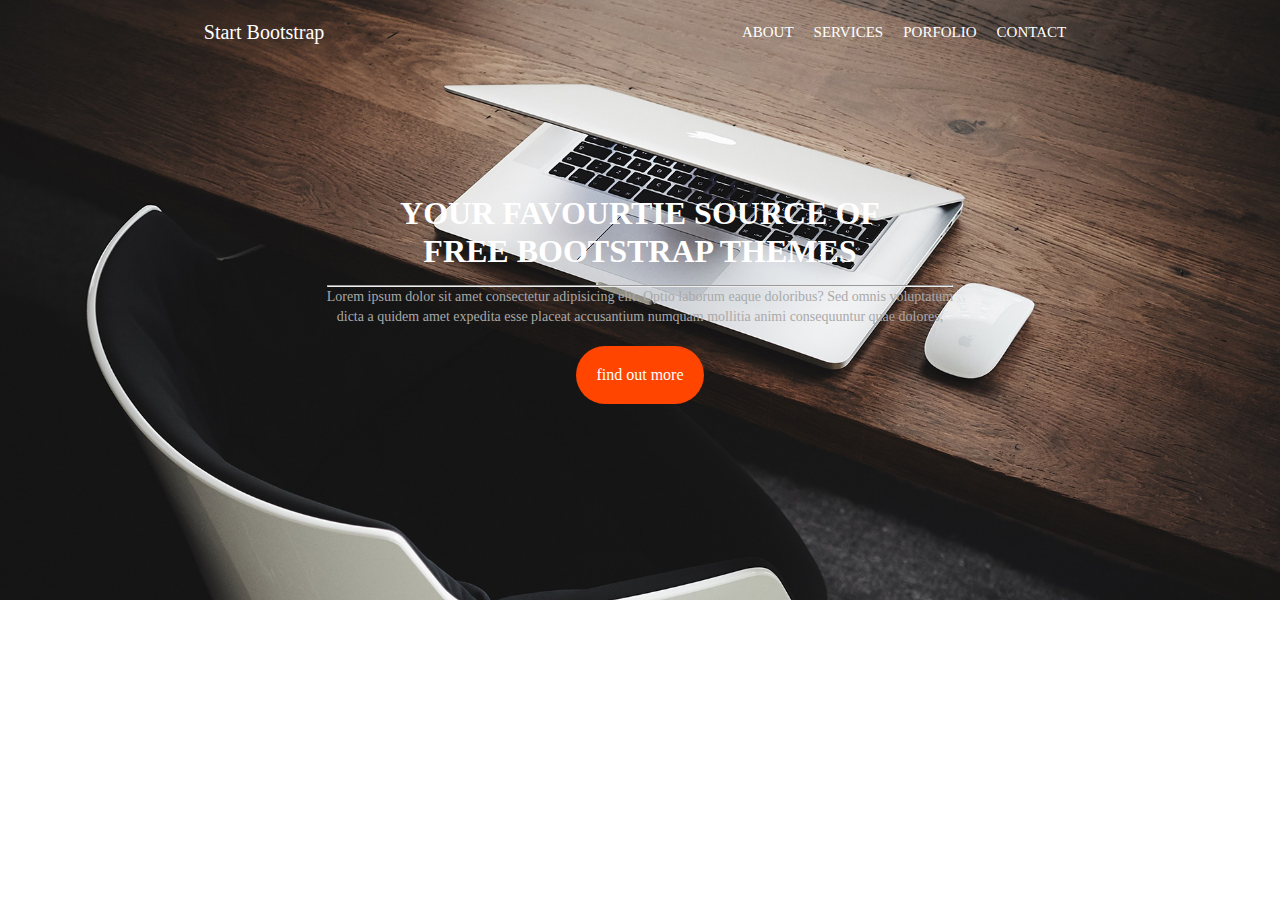
==== Task4/Index.html @ 8841c79b "Task4" ====
<!DOCTYPE html>
<html lang="en">
<head>
    <meta charset="UTF-8">
    <meta name="viewport" content="width=device-width, initial-scale=1.0">
    <title>Bootstrap portfolio</title>
    <link rel="stylesheet" href="Styles.css">
</head>
<body>
    
    <div class="main_container" id="home">
      <div class="navbar">
          <div class="logo">
              <a href="#" class="href">Start Bootstrap</a>
          </div>
          <div class="navbar_items">
              <ul>
                  <li><a href="#"></a>About</li>
                  <li><a href="#"></a>Services</li>
                  <li><a href="#"></a>Porfolio</li>
                  <li><a href="#"></a>Contact</li>
              </ul>
          </div>
      </div>
      <div class="banner_image">
          <div class="banner_content">
              <h1>YOUR FAVOURTIE SOURCE OF<br/>
                 <span>FREE BOOTSTRAP THEMES</span>
            </h1>
            <hr>
            <p>Lorem ipsum dolor sit amet consectetur adipisicing elit. Optio laborum eaque doloribus? Sed omnis voluptatum</br> 
                dicta a quidem amet expedita esse placeat accusantium numquam mollitia animi consequuntur quae dolores,</p>
                <div class="btn"><a href="#">find out more</a></div>          
            </div>
       

       </div>
      </div>
    </div>
</body>
</html>
---- Task4/Styles.css ----
*{
  margin: 0;
  padding: 0;
  box-sizing: border-box;
  outline: none;  
  list-style: none;
  text-decoration: none;
}

p{
    margin-bottom: 15px;
    font-size: 14px;
    line-height: 20px;
    color: #a9a9a9;
}

h1.title{
    margin-bottom: 20px;
    color: #444444;
    text-transform: uppercase;
    font-size: 38px;
    word-spacing: 25px;
    letter-spacing: 5px;
}

.btn a{
    background-color: orangered;
    border: none;
    color: white;
    padding: 20px;
    text-align: center;
    text-decoration: none;
    display: inline-block;
    font-size: 16px;
    margin: 4px auto 2px;
}
.hr{
    border-top: 1px solid red;
    padding: 20px;
    border: 10px;
    
}
.main-container{
    position: relative;
}

/* navaigation bar styles */
.navbar{
    width: 100%;
    height: 65px;
    display: flex;
    justify-content: space-around;
    align-items: center;
    position: absolute;
}
.logo a{
font-size: 20px;
color: #ffffff;
}
.navbar .navbar_items ul{
    display: flex;
}
.navbar .navbar_items ul li{
    text-transform: uppercase;
    margin: 0 10px;
    font-size: 15px;
}
.navbar .navbar_items ul li{
    color: #ffffff;
}
/* banner image*/
.banner_image{
    background: url("portfolio/bg-masthead.jpg") no-repeat top center;
    background-size: cover;
    width: 100%;
    height: 600px;
    display: flex;
    justify-content: center;
    align-items: center;
}
.banner_content{
    text-align: center;
    color: #ffffff;
}
.banner_content h1{
    text-transform: uppercase;
    line-height: 38px;
    margin-bottom: 15px;
}
.banner_content h1 span{
    color: #ffffff;
}
/* botton find out more*/
.banner_content .btn a{
    border-radius: 32px;
}
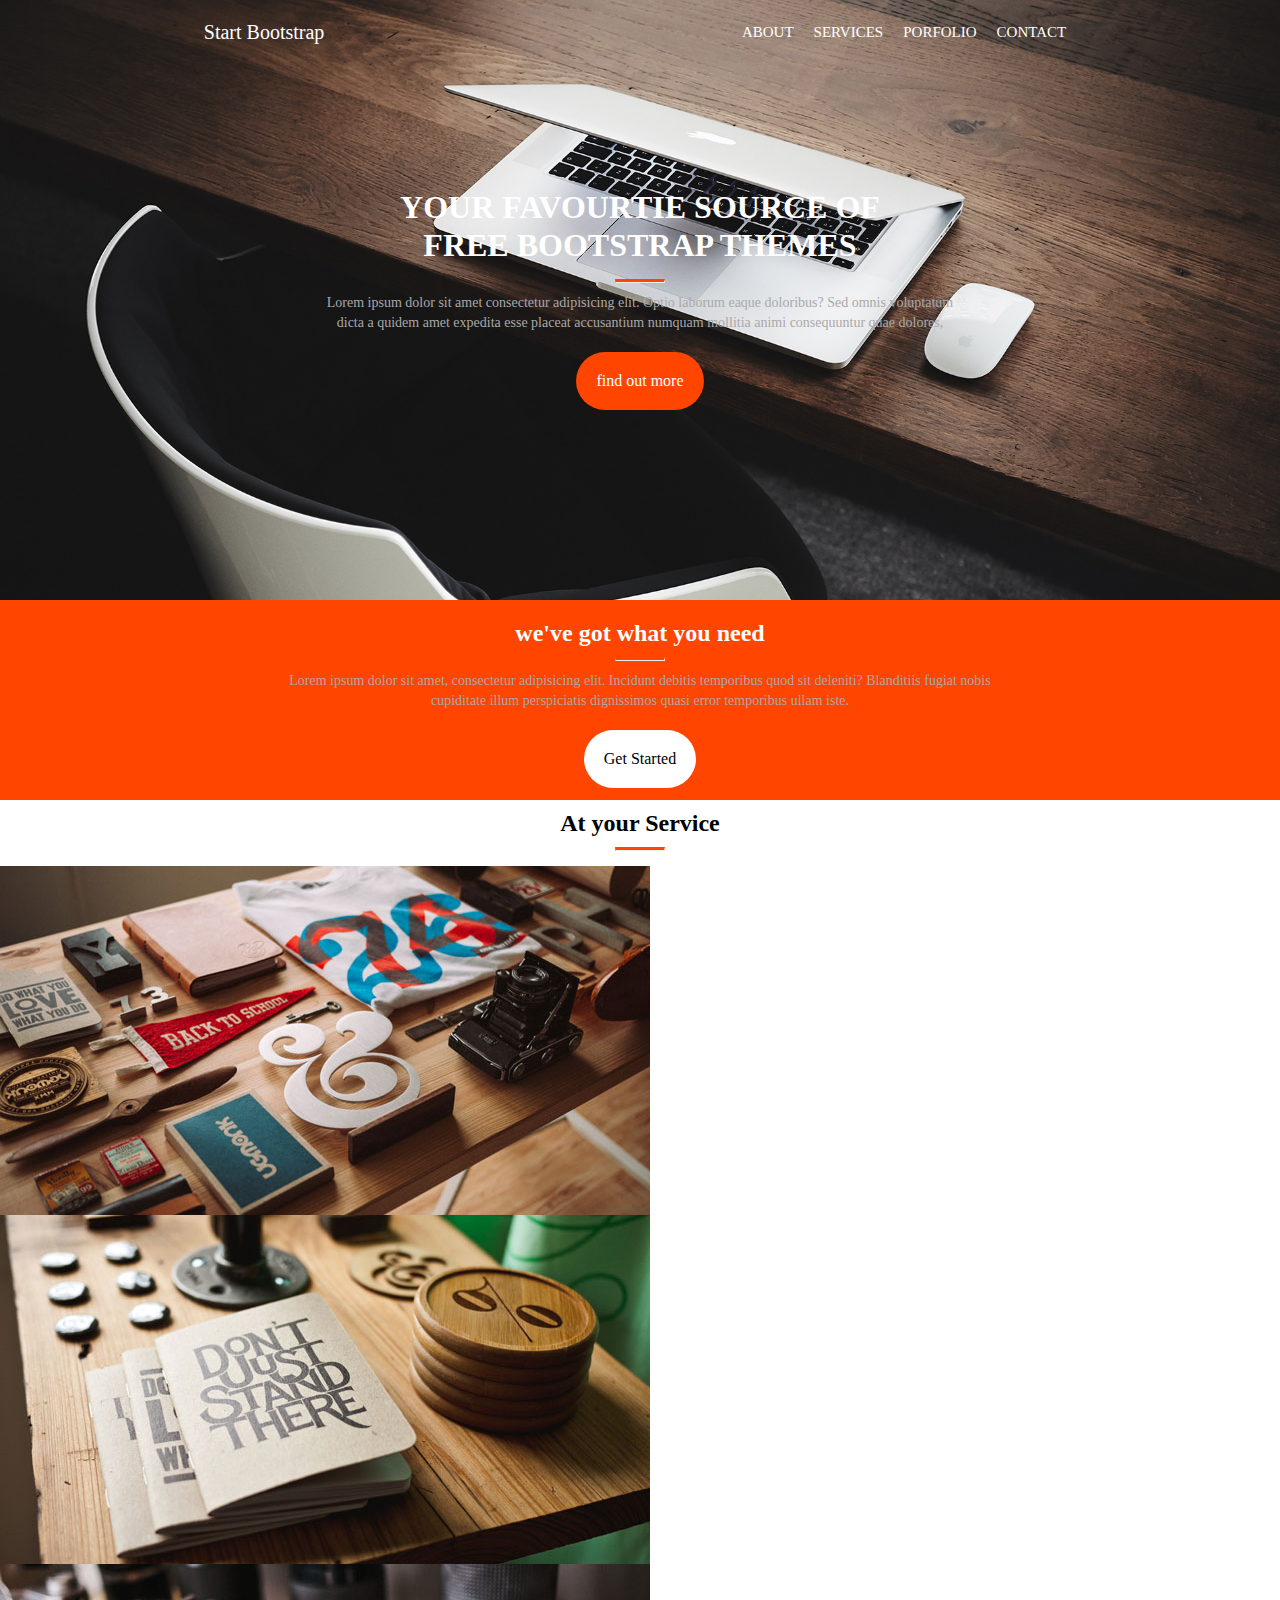
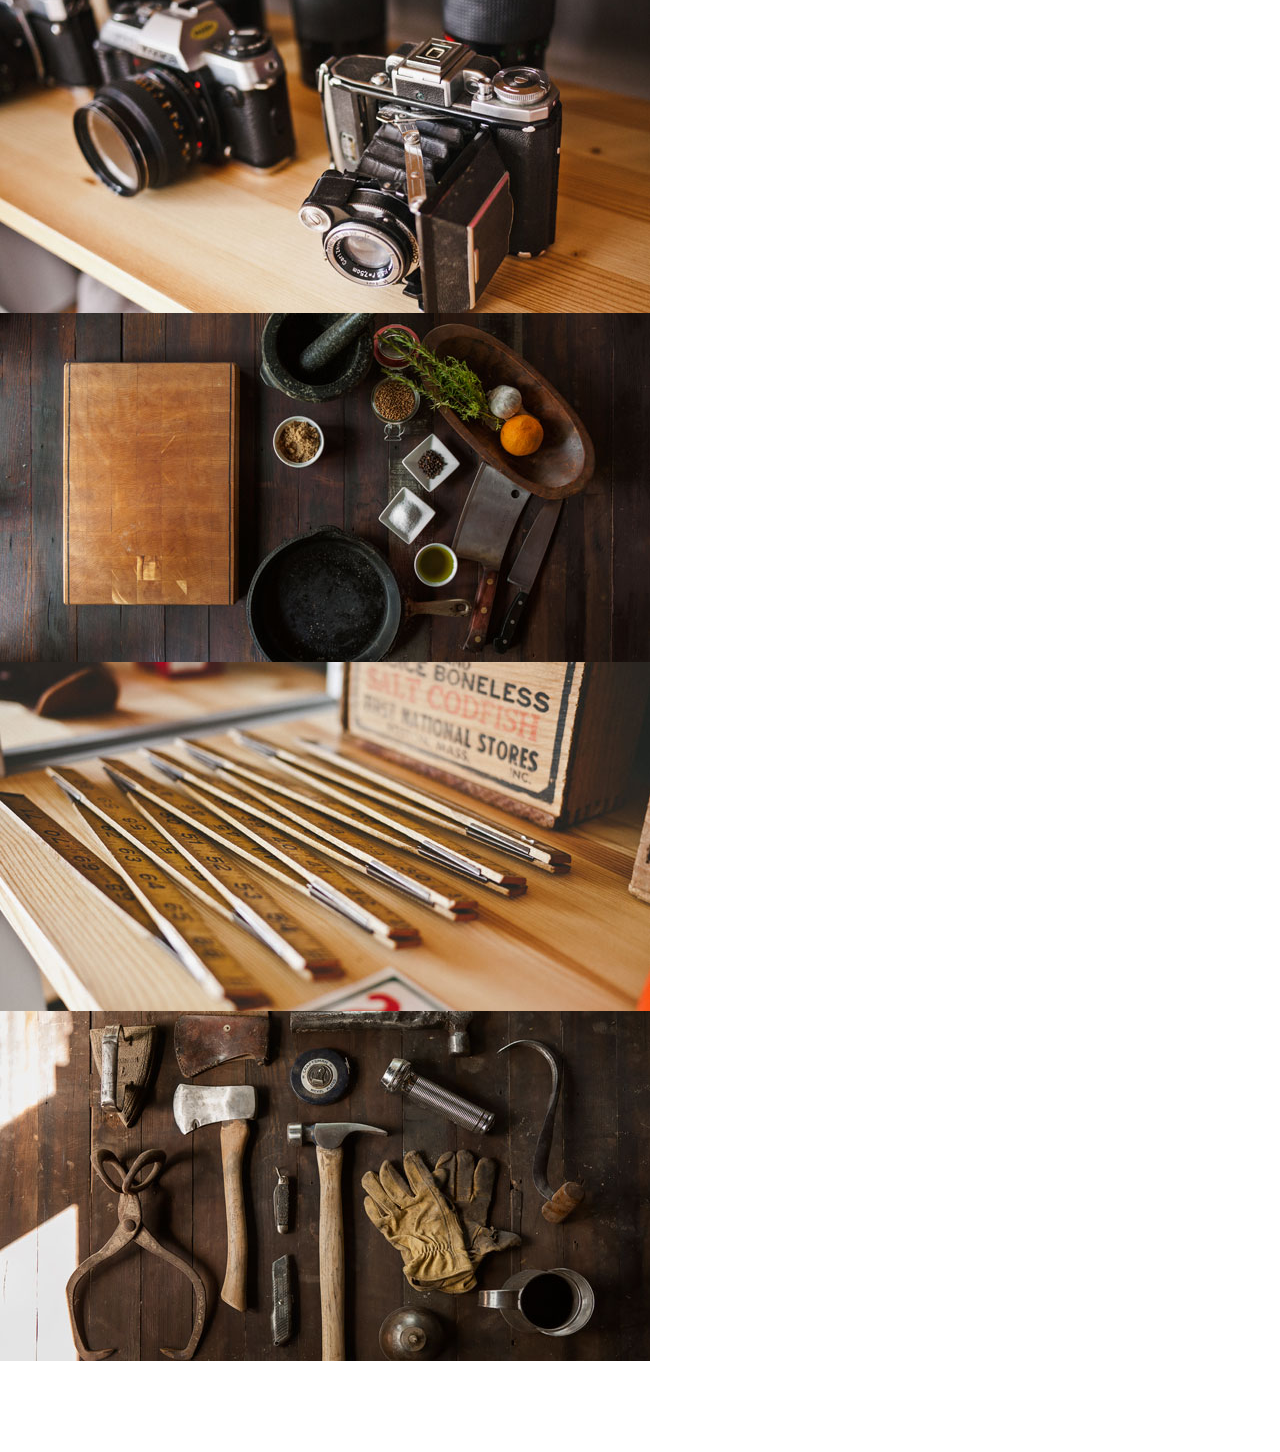
==== commit 6bc1bef8: "task4" ====
--- a/Task4/Index.html
+++ b/Task4/Index.html
@@ -1,41 +1,82 @@
 <!DOCTYPE html>
 <html lang="en">
+
 <head>
     <meta charset="UTF-8">
     <meta name="viewport" content="width=device-width, initial-scale=1.0">
     <title>Bootstrap portfolio</title>
     <link rel="stylesheet" href="Styles.css">
 </head>
+
 <body>
-    
+
     <div class="main_container" id="home">
-      <div class="navbar">
-          <div class="logo">
-              <a href="#" class="href">Start Bootstrap</a>
-          </div>
-          <div class="navbar_items">
-              <ul>
-                  <li><a href="#"></a>About</li>
-                  <li><a href="#"></a>Services</li>
-                  <li><a href="#"></a>Porfolio</li>
-                  <li><a href="#"></a>Contact</li>
-              </ul>
-          </div>
-      </div>
-      <div class="banner_image">
-          <div class="banner_content">
-              <h1>YOUR FAVOURTIE SOURCE OF<br/>
-                 <span>FREE BOOTSTRAP THEMES</span>
-            </h1>
-            <hr>
-            <p>Lorem ipsum dolor sit amet consectetur adipisicing elit. Optio laborum eaque doloribus? Sed omnis voluptatum</br> 
-                dicta a quidem amet expedita esse placeat accusantium numquam mollitia animi consequuntur quae dolores,</p>
-                <div class="btn"><a href="#">find out more</a></div>          
+        <div class="navbar">
+            <div class="logo">
+                <a href="#" class="href">Start Bootstrap</a>
             </div>
-       
+            <div class="navbar_items">
+                <ul>
+                    <li><a href="#"></a>About</li>
+                    <li><a href="#"></a>Services</li>
+                    <li><a href="#"></a>Porfolio</li>
+                    <li><a href="#"></a>Contact</li>
+                </ul>
+            </div>
+        </div>
+        <div class="banner_image">
+            <div class="banner_content">
+                <h1>YOUR FAVOURTIE SOURCE OF<br />
+                    <span>FREE BOOTSTRAP THEMES</span>
+                </h1>
+                <hr>
+                <p>Lorem ipsum dolor sit amet consectetur adipisicing elit. Optio laborum eaque doloribus? Sed omnis
+                    voluptatum</br>
+                    dicta a quidem amet expedita esse placeat accusantium numquam mollitia animi consequuntur quae
+                    dolores,</p>
+                <div class="btn"><a href="#">find out more</a></div>
+            </div>
+        </div>
+    </div>
+    <div class="started" id="started">
+        <h2 class="title">we've got what you need</h2>
+        <hr>
+        <p>Lorem ipsum dolor sit amet, consectetur adipisicing elit. Incidunt debitis temporibus quod sit deleniti?
+            Blanditiis fugiat nobis
+        </br> cupiditate illum perspiciatis dignissimos quasi error temporibus ullam iste.</p>
+        
+        <div class="btn"><a href="#">Get Started</a></div>
+    </div>
+    <div class="service" id="service">
+        <h2 class="title">At your Service</h2>
+        <hr>
+        <div class="diff_services">
+            <div class="diff_services_items">
+                <img src="portfolio/fullsize/1.jpg" alt="imageco">
+            </div>
+            <div class="diff_services_items">
+                <img src="portfolio/fullsize/2.jpg" alt="services_image">
+            </div>
+            <div class="diff_services_items">
+                <img src="portfolio/fullsize/3.jpg" alt="services_image">
+            </div>
+            <div class="diff_services_items">
+                <img src="portfolio/fullsize/4.jpg" alt="services_image">
+            </div>
+            <div class="diff_services_items">
+                <img src="portfolio/fullsize/5.jpg" alt="services_image">
+            </div>
+            <div class="diff_services_items">
+                <img src="portfolio/fullsize/6.jpg" alt="services_image">
+            </div>
+        </div>
+    </div>
+    <div class="download" id="download">
+        <h2 class="title">Free Download At Bootstrap!</h2>
+        <div class="btn"><a href="#"></a></div>
 
-       </div>
-      </div>
+    </div>
     </div>
 </body>
+
 </html>--- a/Task4/Styles.css
+++ b/Task4/Styles.css
@@ -24,20 +24,20 @@
 }
 
 .btn a{
-    background-color: orangered;
     border: none;
-    color: white;
     padding: 20px;
     text-align: center;
     text-decoration: none;
     display: inline-block;
     font-size: 16px;
-    margin: 4px auto 2px;
+    margin: 4px auto 2px;   
 }
-.hr{
-    border-top: 1px solid red;
-    padding: 20px;
-    border: 10px;
+hr{
+    border-top: 3px solid orangered;
+    width: 50px;
+    margin: auto;
+    align-items: center;
+    margin-bottom: 10px;
     
 }
 .main-container{
@@ -93,4 +93,44 @@
 /* botton find out more*/
 .banner_content .btn a{
     border-radius: 32px;
+    background-color: orangered;
+    color: #ffffff;
+}
+.started{
+    text-align: center;
+    padding: 10px;
+    text-decoration: none;
+    background-color: orangered;
+}
+.title{
+    padding: 10px;
+    color: #ffffff;
+}
+.title hr{
+    color: #ffffff;
+    padding: 5px;
+    width: 50px;
+    margin: auto;
+}
+.started .btn a{
+    background-color: #ffffff;
+    color: black;
+    border-radius: 30px;
+    
+}
+.service .title{
+    text-align: center;
+    text-decoration: none;
+    color: black;
+
+}
+.diff_services{
+    display: flex;
+    flex-wrap: wrap;
+    align-items: center;
+    text-align: center;
+}
+.diff_services .diff_services_items img{
+    margin: -10px 0px;
+    padding-top: 15px;
 }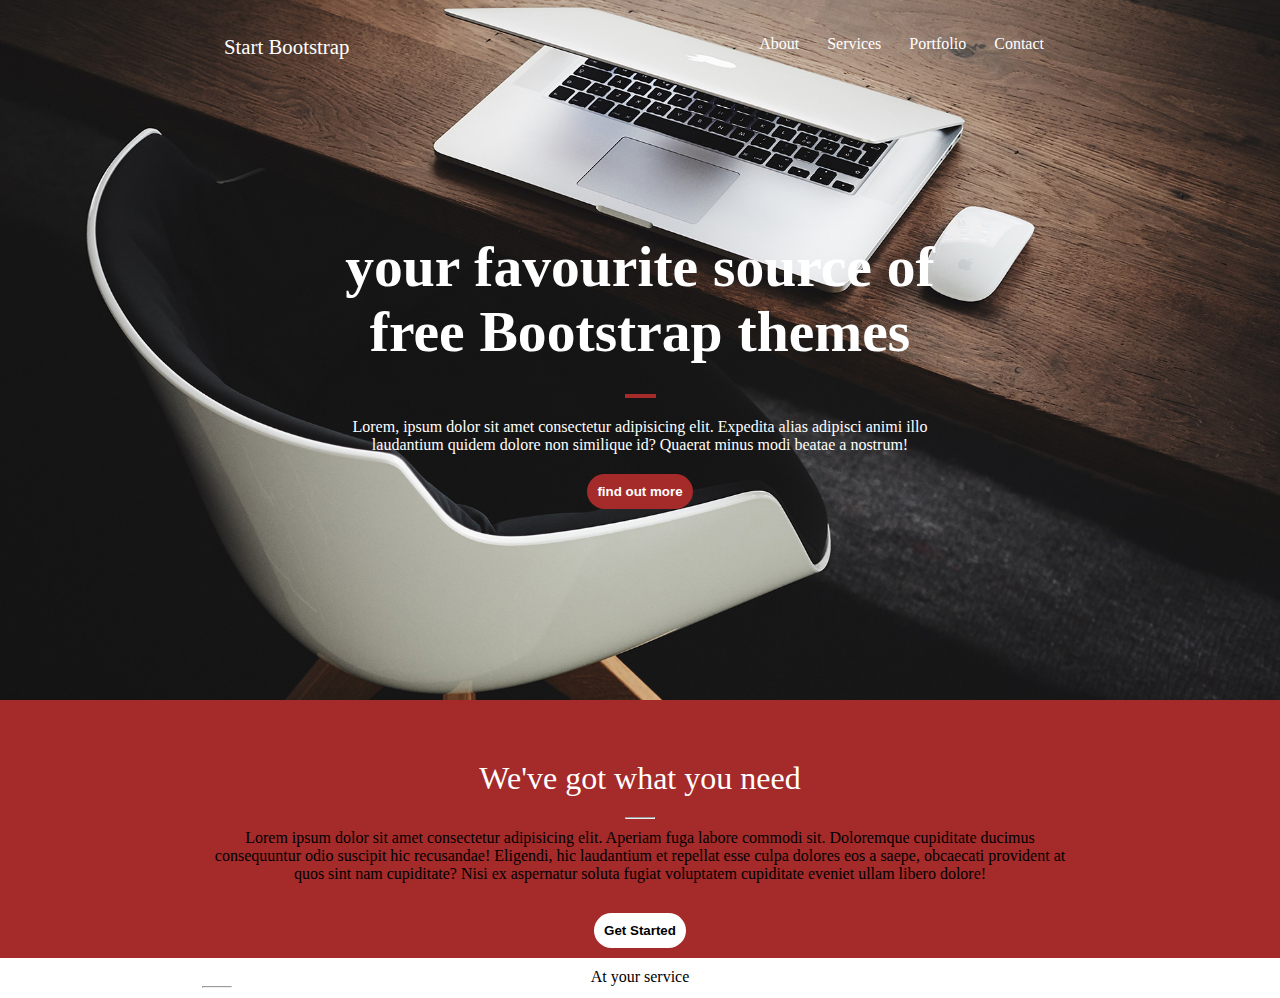
==== commit a4ade0d3: "Task4" ====
--- a/Task4/Index.html
+++ b/Task4/Index.html
@@ -3,80 +3,89 @@
 
 <head>
     <meta charset="UTF-8">
+    <meta name="description" content="Bootstrap page">
+    <meta name="author" content="Hassan">
+    <meta name="keywords" content="Bootstrap">
+    <title>Bootstrap Page</title>
     <meta name="viewport" content="width=device-width, initial-scale=1.0">
-    <title>Bootstrap portfolio</title>
     <link rel="stylesheet" href="Styles.css">
 </head>
 
 <body>
 
-    <div class="main_container" id="home">
-        <div class="navbar">
-            <div class="logo">
-                <a href="#" class="href">Start Bootstrap</a>
-            </div>
-            <div class="navbar_items">
-                <ul>
-                    <li><a href="#"></a>About</li>
-                    <li><a href="#"></a>Services</li>
-                    <li><a href="#"></a>Porfolio</li>
-                    <li><a href="#"></a>Contact</li>
-                </ul>
+    <div class="bg">
+    <!-- navbar area    -->
+
+    <nav class="navbar">
+        <div class="container">
+
+            <div class="nav-items">
+
+                <div class="logo">
+                    <a href="#">Start Bootstrap</a>
+                </div>
+                <div class="links">
+                    <ul>
+                        <li><a href="#">About</a></li>
+                        <li><a href="#">Services</a></li>
+                        <li><a href="#">Portfolio</a></li>
+                        <li><a href="#">Contact</a></li>
+                    </ul>
+                </div>
+
             </div>
         </div>
-        <div class="banner_image">
-            <div class="banner_content">
-                <h1>YOUR FAVOURTIE SOURCE OF<br />
-                    <span>FREE BOOTSTRAP THEMES</span>
-                </h1>
+    </nav>
+    <!-- section1 themes area -->
+
+    <section class="themes">
+        <div class="container">
+            <div class="themes-text">
+                <div class="subhead">
+                    your favourite source of free Bootstrap themes
+                </div>
                 <hr>
-                <p>Lorem ipsum dolor sit amet consectetur adipisicing elit. Optio laborum eaque doloribus? Sed omnis
-                    voluptatum</br>
-                    dicta a quidem amet expedita esse placeat accusantium numquam mollitia animi consequuntur quae
-                    dolores,</p>
-                <div class="btn"><a href="#">find out more</a></div>
+                <div class="mashead">Lorem, ipsum dolor sit amet consectetur adipisicing elit. Expedita alias
+                    adipisci animi illo laudantium quidem dolore non similique id?
+                    Quaerat minus modi beatae a nostrum!</div>
+                <button>find out more</button>
             </div>
         </div>
+    </section>
     </div>
-    <div class="started" id="started">
-        <h2 class="title">we've got what you need</h2>
-        <hr>
-        <p>Lorem ipsum dolor sit amet, consectetur adipisicing elit. Incidunt debitis temporibus quod sit deleniti?
-            Blanditiis fugiat nobis
-        </br> cupiditate illum perspiciatis dignissimos quasi error temporibus ullam iste.</p>
-        
-        <div class="btn"><a href="#">Get Started</a></div>
-    </div>
-    <div class="service" id="service">
-        <h2 class="title">At your Service</h2>
-        <hr>
-        <div class="diff_services">
-            <div class="diff_services_items">
-                <img src="portfolio/fullsize/1.jpg" alt="imageco">
-            </div>
-            <div class="diff_services_items">
-                <img src="portfolio/fullsize/2.jpg" alt="services_image">
-            </div>
-            <div class="diff_services_items">
-                <img src="portfolio/fullsize/3.jpg" alt="services_image">
-            </div>
-            <div class="diff_services_items">
-                <img src="portfolio/fullsize/4.jpg" alt="services_image">
-            </div>
-            <div class="diff_services_items">
-                <img src="portfolio/fullsize/5.jpg" alt="services_image">
-            </div>
-            <div class="diff_services_items">
-                <img src="portfolio/fullsize/6.jpg" alt="services_image">
+    <!-- started section -->
+    <section class="started">
+        <div class="container">
+            <div class="started-text">
+                <div class="head">
+                    We've got what you need
+                </div>
+                <hr>
+                <div class="subhead">
+                    Lorem ipsum dolor sit amet consectetur adipisicing elit. Aperiam fuga labore commodi sit. Doloremque
+                    cupiditate ducimus consequuntur odio suscipit hic recusandae! Eligendi, hic laudantium et repellat
+                    esse culpa dolores eos a saepe, obcaecati provident at quos sint nam cupiditate? Nisi ex aspernatur
+                    soluta fugiat voluptatem cupiditate eveniet ullam libero dolore!
+                </div>
+                <button>Get Started</button>
             </div>
         </div>
-    </div>
-    <div class="download" id="download">
-        <h2 class="title">Free Download At Bootstrap!</h2>
-        <div class="btn"><a href="#"></a></div>
 
-    </div>
-    </div>
+    </section>
+    <!-- service section -->
+    <section class="services">
+        <div class="container">
+            <div class="head">At your service</div>
+            <hr>
+            <div class="icons">
+                
+            </div>
+        </div>
+
+    </section>
+
+
+
 </body>
 
 </html>--- a/Task4/Styles.css
+++ b/Task4/Styles.css
@@ -1,136 +1,127 @@
+@charset "UTF-8";
+
+/* global style */
+
 *{
-  margin: 0;
-  padding: 0;
   box-sizing: border-box;
   outline: none;  
   list-style: none;
   text-decoration: none;
+  padding: none;
+  margin: 0px;
+  text-align: center;
+  
+}
+hr{
+    width: 30px;
+    align-items: center;
+    justify-content: center;
+    color: red;
 }
 
-p{
-    margin-bottom: 15px;
-    font-size: 14px;
-    line-height: 20px;
-    color: #a9a9a9;
+/* navbar style */
+
+.container{
+    width: 70%;
+    margin: 0 auto;
+    padding: 10px;
 }
 
-h1.title{
-    margin-bottom: 20px;
-    color: #444444;
-    text-transform: uppercase;
-    font-size: 38px;
-    word-spacing: 25px;
-    letter-spacing: 5px;
+.navbar{
+    padding: 10px;
+}
+.navbar .nav-items{
+    display: flex;
+    justify-content: space-between;
+    margin: 10px;
+    padding: 5px;
+}
+.bg{
+    background-image: url('portfolio-images/bg-masthead.jpg');
+    background-color: chocolate;
+    height: 700px;
+    background-size: cover;
+    background-repeat: no-repeat;
+    background-position: center center;
+    opacity: 10;
 }
 
-.btn a{
-    border: none;
-    padding: 20px;
-    text-align: center;
-    text-decoration: none;
-    display: inline-block;
-    font-size: 16px;
-    margin: 4px auto 2px;   
-}
-hr{
-    border-top: 3px solid orangered;
-    width: 50px;
-    margin: auto;
-    align-items: center;
-    margin-bottom: 10px;
+
+/* logo style */
+
+.logo a{
+    color: white;
+    font-size: 1.3rem;
     
 }
-.main-container{
-    position: relative;
+
+/* links styles */
+
+.navbar .nav-items .links ul li{
+    display: inline-block;
+    padding: 0px 12px;
+}
+.navbar .nav-items .links ul li a{
+    color: white;
 }
 
-/* navaigation bar styles */
-.navbar{
+
+/* section style */
+
+.themes .container{
+    width: 50%;
+}
+
+.themes-text .subhead{
+    font-size: 3.6rem;
+    word-spacing: 0.5px;
+    padding-top: 130px;
+    padding-bottom: 20px;
+    color: white;
+    font-weight: bold;
+}
+.themes-text  hr{
+    width: 5%;
+    margin: 10px auto;
+    border: 2px solid brown;
+}
+.themes-text .mashead{
+    color: white;
+    margin: 20px;
+}
+.themes-text button{
+    background-color: brown;
+    border-radius: 20px;
+    border: none;
+    color: white;
+    font-weight: bold;
+    padding: 10px;
+    border: 20px;
+}
+
+/* Started styles */
+.started{
+    background-color: brown;
     width: 100%;
-    height: 65px;
-    display: flex;
-    justify-content: space-around;
-    align-items: center;
-    position: absolute;
 }
-.logo a{
-font-size: 20px;
-color: #ffffff;
+
+.started-text .head{
+    color: white;
+    font-size: 2rem;
+    margin: 50px auto 20px auto;
 }
-.navbar .navbar_items ul{
-    display: flex;
+.started-text hr{
+    color: white;
+    margin: 10px auto;
 }
-.navbar .navbar_items ul li{
-    text-transform: uppercase;
-    margin: 0 10px;
-    font-size: 15px;
-}
-.navbar .navbar_items ul li{
-    color: #ffffff;
-}
-/* banner image*/
-.banner_image{
-    background: url("portfolio/bg-masthead.jpg") no-repeat top center;
-    background-size: cover;
-    width: 100%;
-    height: 600px;
-    display: flex;
-    justify-content: center;
-    align-items: center;
-}
-.banner_content{
-    text-align: center;
-    color: #ffffff;
-}
-.banner_content h1{
-    text-transform: uppercase;
-    line-height: 38px;
-    margin-bottom: 15px;
-}
-.banner_content h1 span{
-    color: #ffffff;
-}
-/* botton find out more*/
-.banner_content .btn a{
-    border-radius: 32px;
-    background-color: orangered;
-    color: #ffffff;
-}
-.started{
-    text-align: center;
+.started-text button{
+    background-color: white;
+    border-radius: 20px;
+    border: none;
+    color: black;
+    font-weight: bold;
     padding: 10px;
-    text-decoration: none;
-    background-color: orangered;
-}
-.title{
-    padding: 10px;
-    color: #ffffff;
-}
-.title hr{
-    color: #ffffff;
-    padding: 5px;
-    width: 50px;
-    margin: auto;
-}
-.started .btn a{
-    background-color: #ffffff;
-    color: black;
-    border-radius: 30px;
-    
-}
-.service .title{
-    text-align: center;
-    text-decoration: none;
-    color: black;
+    border: 30px;
+    margin-top: 30px;
 
 }
-.diff_services{
-    display: flex;
-    flex-wrap: wrap;
-    align-items: center;
-    text-align: center;
-}
-.diff_services .diff_services_items img{
-    margin: -10px 0px;
-    padding-top: 15px;
-}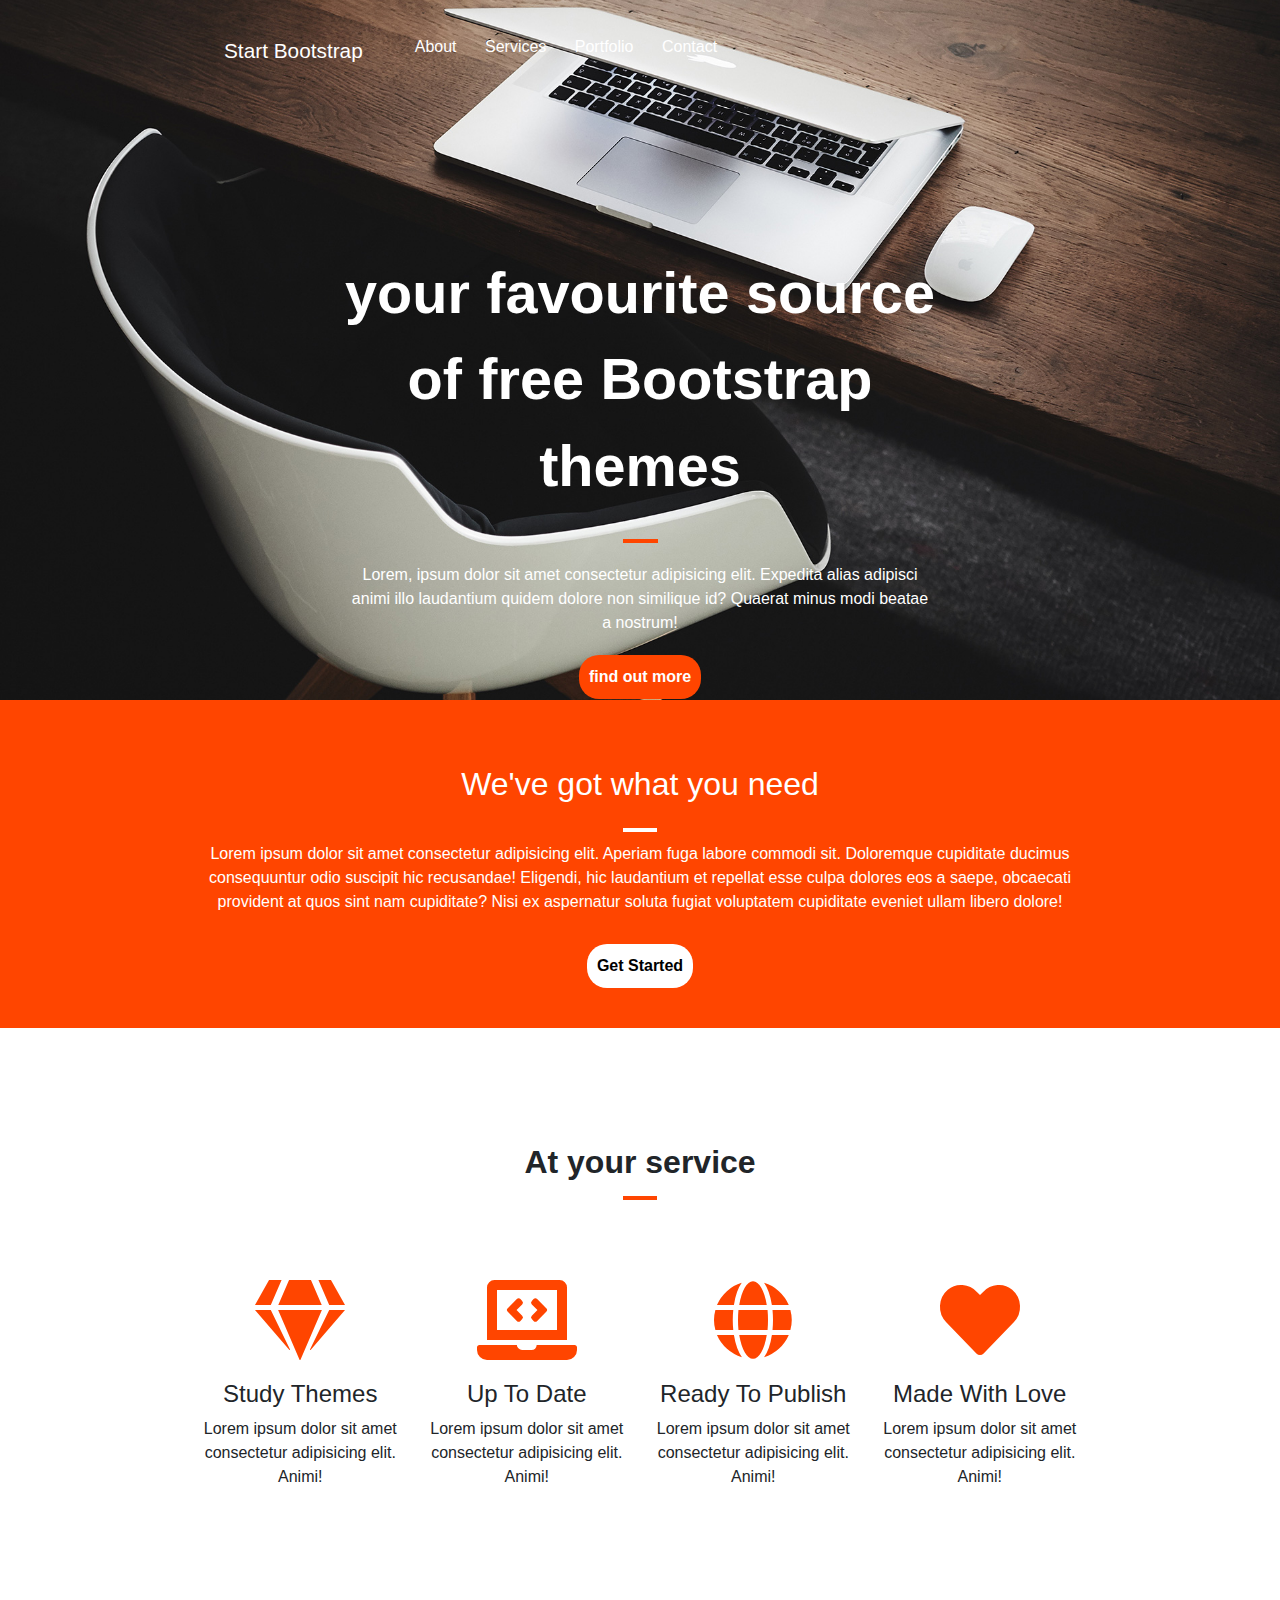
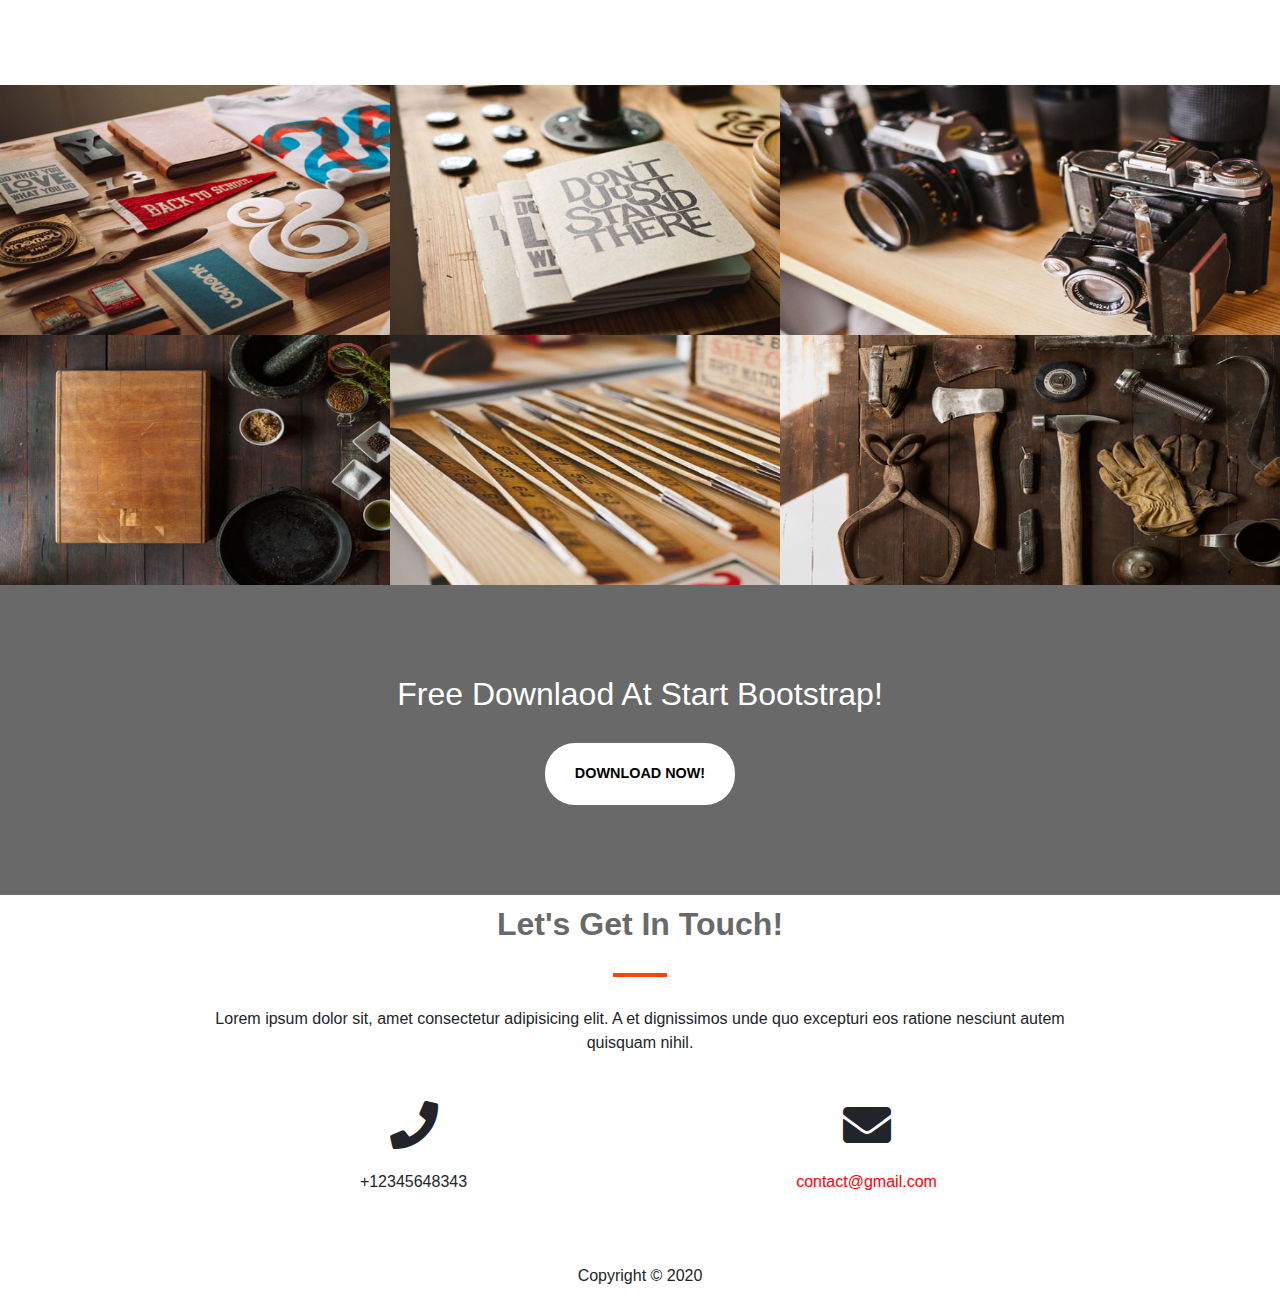
==== commit 60fc416e: "Task4" ====
--- a/Task4/Index.html
+++ b/Task4/Index.html
@@ -8,6 +8,8 @@
     <meta name="keywords" content="Bootstrap">
     <title>Bootstrap Page</title>
     <meta name="viewport" content="width=device-width, initial-scale=1.0">
+    <link rel="stylesheet" href="Fonts/css/all.min.css">
+    <link rel="stylesheet" href="https://stackpath.bootstrapcdn.com/bootstrap/4.5.2/css/bootstrap.min.css" integrity="sha384-JcKb8q3iqJ61gNV9KGb8thSsNjpSL0n8PARn9HuZOnIxN0hoP+VmmDGMN5t9UJ0Z" crossorigin="anonymous">
     <link rel="stylesheet" href="Styles.css">
 </head>
 
@@ -61,7 +63,7 @@
                     We've got what you need
                 </div>
                 <hr>
-                <div class="subhead">
+                <div class="subhead text-white">
                     Lorem ipsum dolor sit amet consectetur adipisicing elit. Aperiam fuga labore commodi sit. Doloremque
                     cupiditate ducimus consequuntur odio suscipit hic recusandae! Eligendi, hic laudantium et repellat
                     esse culpa dolores eos a saepe, obcaecati provident at quos sint nam cupiditate? Nisi ex aspernatur
@@ -77,14 +79,104 @@
         <div class="container">
             <div class="head">At your service</div>
             <hr>
-            <div class="icons">
-                
+            <div class="row">
+                <div class="col col-lg-3">
+                    <div class="icon"><i class="fas fa-gem fa-5x"></i></div>
+                    <h4>Study Themes</h4>
+                    <p>Lorem ipsum dolor sit amet consectetur adipisicing elit. Animi!</p>
+                </div>
+            
+            
+                <div class="col col-lg-3">
+                    <div class="icon"><i class="fas fa-laptop-code fa-5x"></i></div>
+                    <h4>Up To Date</h4>
+                    <p>Lorem ipsum dolor sit amet consectetur adipisicing elit. Animi!</p>
+                </div>
+            
+            
+                <div class="col col-lg-3">
+                    <div class="icon"><i class="fas fa-globe fa-5x"></i></div>
+                    <h4>Ready To Publish</h4>
+                    <p>Lorem ipsum dolor sit amet consectetur adipisicing elit. Animi!</p>
+                </div>
+            
+            
+                <div class="col col-lg-3">
+                    <div class="icon"><i class="fas fa-heart fa-5x"></i></div>
+                    <h4>Made With Love</h4>
+                    <p>Lorem ipsum dolor sit amet consectetur adipisicing elit. Animi!</p>
+                </div>
             </div>
         </div>
 
     </section>
+    <!-- end of service section -->
+    <!-- started of gallery section -->
+    <section class="gallery">
+        <div class="container">
+            <div class="row">
+                <div class="col-lg-4">
+                    <img src="portfolio-images/fullsize/1.jpg" alt="">
+                </div>
+                <div class="col-lg-4">
+                    <img src="portfolio-images/fullsize/2.jpg" alt="">
+                </div>
+                <div class="col-lg-4">
+                    <img src="portfolio-images/fullsize/3.jpg" alt="">
+                </div>
+                <div class="col-lg-4">
+                    <img src="portfolio-images/fullsize/4.jpg" alt="">
+                </div>
+                <div class="col-lg-4">
+                    <img src="portfolio-images/fullsize/5.jpg" alt="">
+                </div>
+                <div class="col-lg-4">
+                    <img src="portfolio-images/fullsize/6.jpg" alt="">
+                </div>
+            </div>
+        
 
+    </section>
+    <!-- end of gallery section -->
+    <!-- start of download section-->
+    <section class="download">
+        
+            <h2>Free Downlaod At Start Bootstrap!</h2>
+            <button>DOWNLOAD NOW!</button>
+        
+        </div>
 
+    </section>
+    <!-- end of download section-->
+    <!-- start of contact us section -->
+    <section class="contact">
+        <div class="container">
+            <h2>Let's Get In Touch!</h2>
+            <hr>
+            <p>Lorem ipsum dolor sit, amet consectetur adipisicing elit. A et dignissimos unde quo excepturi eos ratione nesciunt autem quisquam nihil.
+
+            </p>
+            <div class="row">
+                <div class="icon col-lg-6"><i class="fas fa-phone fa-3x">
+                </i>
+                <p>+12345648343</p>
+            </div>
+                <div class="icon col-lg-6"><i class="fas fa-envelope fa-3x"></i>
+                <p class="red">contact@gmail.com</p></div>
+            </div>
+        </div>
+
+    </section>
+    <!-- end of contact us section-->
+    <!-- footer -->
+    <footer>
+        <div class="container">
+            <p>Copyright &copy; 2020</p>
+        </div>
+    </footer>
+<script src="https://code.jquery.com/jquery-3.5.1.slim.min.js" integrity="sha384-DfXdz2htPH0lsSSs5nCTpuj/zy4C+OGpamoFVy38MVBnE+IbbVYUew+OrCXaRkfj" crossorigin="anonymous"></script>
+<script src="https://cdn.jsdelivr.net/npm/popper.js@1.16.1/dist/umd/popper.min.js" integrity="sha384-9/reFTGAW83EW2RDu2S0VKaIzap3H66lZH81PoYlFhbGU+6BZp6G7niu735Sk7lN" crossorigin="anonymous"></script>
+<script src="https://stackpath.bootstrapcdn.com/bootstrap/4.5.2/js/bootstrap.min.js" integrity="sha384-B4gt1jrGC7Jh4AgTPSdUtOBvfO8shuf57BaghqFfPlYxofvL8/KUEfYiJOMMV+rV" crossorigin="anonymous"></script>
 
 </body>
 
--- a/Task4/Fonts/css/all.min.css
+++ b/Task4/Fonts/css/all.min.css
@@ -0,0 +1,5 @@
+/*!
+ * Font Awesome Free 5.14.0 by @fontawesome - https://fontawesome.com
+ * License - https://fontawesome.com/license/free (Icons: CC BY 4.0, Fonts: SIL OFL 1.1, Code: MIT License)
+ */
+.fa,.fab,.fad,.fal,.far,.fas{-moz-osx-font-smoothing:grayscale;-webkit-font-smoothing:antialiased;display:inline-block;font-style:normal;font-variant:normal;text-rendering:auto;line-height:1}.fa-lg{font-size:1.33333em;line-height:.75em;vertical-align:-.0667em}.fa-xs{font-size:.75em}.fa-sm{font-size:.875em}.fa-1x{font-size:1em}.fa-2x{font-size:2em}.fa-3x{font-size:3em}.fa-4x{font-size:4em}.fa-5x{font-size:5em}.fa-6x{font-size:6em}.fa-7x{font-size:7em}.fa-8x{font-size:8em}.fa-9x{font-size:9em}.fa-10x{font-size:10em}.fa-fw{text-align:center;width:1.25em}.fa-ul{list-style-type:none;margin-left:2.5em;padding-left:0}.fa-ul>li{position:relative}.fa-li{left:-2em;position:absolute;text-align:center;width:2em;line-height:inherit}.fa-border{border:.08em solid #eee;border-radius:.1em;padding:.2em .25em .15em}.fa-pull-left{float:left}.fa-pull-right{float:right}.fa.fa-pull-left,.fab.fa-pull-left,.fal.fa-pull-left,.far.fa-pull-left,.fas.fa-pull-left{margin-right:.3em}.fa.fa-pull-right,.fab.fa-pull-right,.fal.fa-pull-right,.far.fa-pull-right,.fas.fa-pull-right{margin-left:.3em}.fa-spin{-webkit-animation:fa-spin 2s linear infinite;animation:fa-spin 2s linear infinite}.fa-pulse{-webkit-animation:fa-spin 1s steps(8) infinite;animation:fa-spin 1s steps(8) infinite}@-webkit-keyframes fa-spin{0%{-webkit-transform:rotate(0deg);transform:rotate(0deg)}to{-webkit-transform:rotate(1turn);transform:rotate(1turn)}}@keyframes fa-spin{0%{-webkit-transform:rotate(0deg);transform:rotate(0deg)}to{-webkit-transform:rotate(1turn);transform:rotate(1turn)}}.fa-rotate-90{-ms-filter:"progid:DXImageTransform.Microsoft.BasicImage(rotation=1)";-webkit-transform:rotate(90deg);transform:rotate(90deg)}.fa-rotate-180{-ms-filter:"progid:DXImageTransform.Microsoft.BasicImage(rotation=2)";-webkit-transform:rotate(180deg);transform:rotate(180deg)}.fa-rotate-270{-ms-filter:"progid:DXImageTransform.Microsoft.BasicImage(rotation=3)";-webkit-transform:rotate(270deg);transform:rotate(270deg)}.fa-flip-horizontal{-ms-filter:"progid:DXImageTransform.Microsoft.BasicImage(rotation=0, mirror=1)";-webkit-transform:scaleX(-1);transform:scaleX(-1)}.fa-flip-vertical{-webkit-transform:scaleY(-1);transform:scaleY(-1)}.fa-flip-both,.fa-flip-horizontal.fa-flip-vertical,.fa-flip-vertical{-ms-filter:"progid:DXImageTransform.Microsoft.BasicImage(rotation=2, mirror=1)"}.fa-flip-both,.fa-flip-horizontal.fa-flip-vertical{-webkit-transform:scale(-1);transform:scale(-1)}:root .fa-flip-both,:root .fa-flip-horizontal,:root .fa-flip-vertical,:root .fa-rotate-90,:root .fa-rotate-180,:root .fa-rotate-270{-webkit-filter:none;filter:none}.fa-stack{display:inline-block;height:2em;line-height:2em;position:relative;vertical-align:middle;width:2.5em}.fa-stack-1x,.fa-stack-2x{left:0;position:absolute;text-align:center;width:100%}.fa-stack-1x{line-height:inherit}.fa-stack-2x{font-size:2em}.fa-inverse{color:#fff}.fa-500px:before{content:"\f26e"}.fa-accessible-icon:before{content:"\f368"}.fa-accusoft:before{content:"\f369"}.fa-acquisitions-incorporated:before{content:"\f6af"}.fa-ad:before{content:"\f641"}.fa-address-book:before{content:"\f2b9"}.fa-address-card:before{content:"\f2bb"}.fa-adjust:before{content:"\f042"}.fa-adn:before{content:"\f170"}.fa-adobe:before{content:"\f778"}.fa-adversal:before{content:"\f36a"}.fa-affiliatetheme:before{content:"\f36b"}.fa-air-freshener:before{content:"\f5d0"}.fa-airbnb:before{content:"\f834"}.fa-algolia:before{content:"\f36c"}.fa-align-center:before{content:"\f037"}.fa-align-justify:before{content:"\f039"}.fa-align-left:before{content:"\f036"}.fa-align-right:before{content:"\f038"}.fa-alipay:before{content:"\f642"}.fa-allergies:before{content:"\f461"}.fa-amazon:before{content:"\f270"}.fa-amazon-pay:before{content:"\f42c"}.fa-ambulance:before{content:"\f0f9"}.fa-american-sign-language-interpreting:before{content:"\f2a3"}.fa-amilia:before{content:"\f36d"}.fa-anchor:before{content:"\f13d"}.fa-android:before{content:"\f17b"}.fa-angellist:before{content:"\f209"}.fa-angle-double-down:before{content:"\f103"}.fa-angle-double-left:before{content:"\f100"}.fa-angle-double-right:before{content:"\f101"}.fa-angle-double-up:before{content:"\f102"}.fa-angle-down:before{content:"\f107"}.fa-angle-left:before{content:"\f104"}.fa-angle-right:before{content:"\f105"}.fa-angle-up:before{content:"\f106"}.fa-angry:before{content:"\f556"}.fa-angrycreative:before{content:"\f36e"}.fa-angular:before{content:"\f420"}.fa-ankh:before{content:"\f644"}.fa-app-store:before{content:"\f36f"}.fa-app-store-ios:before{content:"\f370"}.fa-apper:before{content:"\f371"}.fa-apple:before{content:"\f179"}.fa-apple-alt:before{content:"\f5d1"}.fa-apple-pay:before{content:"\f415"}.fa-archive:before{content:"\f187"}.fa-archway:before{content:"\f557"}.fa-arrow-alt-circle-down:before{content:"\f358"}.fa-arrow-alt-circle-left:before{content:"\f359"}.fa-arrow-alt-circle-right:before{content:"\f35a"}.fa-arrow-alt-circle-up:before{content:"\f35b"}.fa-arrow-circle-down:before{content:"\f0ab"}.fa-arrow-circle-left:before{content:"\f0a8"}.fa-arrow-circle-right:before{content:"\f0a9"}.fa-arrow-circle-up:before{content:"\f0aa"}.fa-arrow-down:before{content:"\f063"}.fa-arrow-left:before{content:"\f060"}.fa-arrow-right:before{content:"\f061"}.fa-arrow-up:before{content:"\f062"}.fa-arrows-alt:before{content:"\f0b2"}.fa-arrows-alt-h:before{content:"\f337"}.fa-arrows-alt-v:before{content:"\f338"}.fa-artstation:before{content:"\f77a"}.fa-assistive-listening-systems:before{content:"\f2a2"}.fa-asterisk:before{content:"\f069"}.fa-asymmetrik:before{content:"\f372"}.fa-at:before{content:"\f1fa"}.fa-atlas:before{content:"\f558"}.fa-atlassian:before{content:"\f77b"}.fa-atom:before{content:"\f5d2"}.fa-audible:before{content:"\f373"}.fa-audio-description:before{content:"\f29e"}.fa-autoprefixer:before{content:"\f41c"}.fa-avianex:before{content:"\f374"}.fa-aviato:before{content:"\f421"}.fa-award:before{content:"\f559"}.fa-aws:before{content:"\f375"}.fa-baby:before{content:"\f77c"}.fa-baby-carriage:before{content:"\f77d"}.fa-backspace:before{content:"\f55a"}.fa-backward:before{content:"\f04a"}.fa-bacon:before{content:"\f7e5"}.fa-bacteria:before{content:"\e059"}.fa-bacterium:before{content:"\e05a"}.fa-bahai:before{content:"\f666"}.fa-balance-scale:before{content:"\f24e"}.fa-balance-scale-left:before{content:"\f515"}.fa-balance-scale-right:before{content:"\f516"}.fa-ban:before{content:"\f05e"}.fa-band-aid:before{content:"\f462"}.fa-bandcamp:before{content:"\f2d5"}.fa-barcode:before{content:"\f02a"}.fa-bars:before{content:"\f0c9"}.fa-baseball-ball:before{content:"\f433"}.fa-basketball-ball:before{content:"\f434"}.fa-bath:before{content:"\f2cd"}.fa-battery-empty:before{content:"\f244"}.fa-battery-full:before{content:"\f240"}.fa-battery-half:before{content:"\f242"}.fa-battery-quarter:before{content:"\f243"}.fa-battery-three-quarters:before{content:"\f241"}.fa-battle-net:before{content:"\f835"}.fa-bed:before{content:"\f236"}.fa-beer:before{content:"\f0fc"}.fa-behance:before{content:"\f1b4"}.fa-behance-square:before{content:"\f1b5"}.fa-bell:before{content:"\f0f3"}.fa-bell-slash:before{content:"\f1f6"}.fa-bezier-curve:before{content:"\f55b"}.fa-bible:before{content:"\f647"}.fa-bicycle:before{content:"\f206"}.fa-biking:before{content:"\f84a"}.fa-bimobject:before{content:"\f378"}.fa-binoculars:before{content:"\f1e5"}.fa-biohazard:before{content:"\f780"}.fa-birthday-cake:before{content:"\f1fd"}.fa-bitbucket:before{content:"\f171"}.fa-bitcoin:before{content:"\f379"}.fa-bity:before{content:"\f37a"}.fa-black-tie:before{content:"\f27e"}.fa-blackberry:before{content:"\f37b"}.fa-blender:before{content:"\f517"}.fa-blender-phone:before{content:"\f6b6"}.fa-blind:before{content:"\f29d"}.fa-blog:before{content:"\f781"}.fa-blogger:before{content:"\f37c"}.fa-blogger-b:before{content:"\f37d"}.fa-bluetooth:before{content:"\f293"}.fa-bluetooth-b:before{content:"\f294"}.fa-bold:before{content:"\f032"}.fa-bolt:before{content:"\f0e7"}.fa-bomb:before{content:"\f1e2"}.fa-bone:before{content:"\f5d7"}.fa-bong:before{content:"\f55c"}.fa-book:before{content:"\f02d"}.fa-book-dead:before{content:"\f6b7"}.fa-book-medical:before{content:"\f7e6"}.fa-book-open:before{content:"\f518"}.fa-book-reader:before{content:"\f5da"}.fa-bookmark:before{content:"\f02e"}.fa-bootstrap:before{content:"\f836"}.fa-border-all:before{content:"\f84c"}.fa-border-none:before{content:"\f850"}.fa-border-style:before{content:"\f853"}.fa-bowling-ball:before{content:"\f436"}.fa-box:before{content:"\f466"}.fa-box-open:before{content:"\f49e"}.fa-box-tissue:before{content:"\e05b"}.fa-boxes:before{content:"\f468"}.fa-braille:before{content:"\f2a1"}.fa-brain:before{content:"\f5dc"}.fa-bread-slice:before{content:"\f7ec"}.fa-briefcase:before{content:"\f0b1"}.fa-briefcase-medical:before{content:"\f469"}.fa-broadcast-tower:before{content:"\f519"}.fa-broom:before{content:"\f51a"}.fa-brush:before{content:"\f55d"}.fa-btc:before{content:"\f15a"}.fa-buffer:before{content:"\f837"}.fa-bug:before{content:"\f188"}.fa-building:before{content:"\f1ad"}.fa-bullhorn:before{content:"\f0a1"}.fa-bullseye:before{content:"\f140"}.fa-burn:before{content:"\f46a"}.fa-buromobelexperte:before{content:"\f37f"}.fa-bus:before{content:"\f207"}.fa-bus-alt:before{content:"\f55e"}.fa-business-time:before{content:"\f64a"}.fa-buy-n-large:before{content:"\f8a6"}.fa-buysellads:before{content:"\f20d"}.fa-calculator:before{content:"\f1ec"}.fa-calendar:before{content:"\f133"}.fa-calendar-alt:before{content:"\f073"}.fa-calendar-check:before{content:"\f274"}.fa-calendar-day:before{content:"\f783"}.fa-calendar-minus:before{content:"\f272"}.fa-calendar-plus:before{content:"\f271"}.fa-calendar-times:before{content:"\f273"}.fa-calendar-week:before{content:"\f784"}.fa-camera:before{content:"\f030"}.fa-camera-retro:before{content:"\f083"}.fa-campground:before{content:"\f6bb"}.fa-canadian-maple-leaf:before{content:"\f785"}.fa-candy-cane:before{content:"\f786"}.fa-cannabis:before{content:"\f55f"}.fa-capsules:before{content:"\f46b"}.fa-car:before{content:"\f1b9"}.fa-car-alt:before{content:"\f5de"}.fa-car-battery:before{content:"\f5df"}.fa-car-crash:before{content:"\f5e1"}.fa-car-side:before{content:"\f5e4"}.fa-caravan:before{content:"\f8ff"}.fa-caret-down:before{content:"\f0d7"}.fa-caret-left:before{content:"\f0d9"}.fa-caret-right:before{content:"\f0da"}.fa-caret-square-down:before{content:"\f150"}.fa-caret-square-left:before{content:"\f191"}.fa-caret-square-right:before{content:"\f152"}.fa-caret-square-up:before{content:"\f151"}.fa-caret-up:before{content:"\f0d8"}.fa-carrot:before{content:"\f787"}.fa-cart-arrow-down:before{content:"\f218"}.fa-cart-plus:before{content:"\f217"}.fa-cash-register:before{content:"\f788"}.fa-cat:before{content:"\f6be"}.fa-cc-amazon-pay:before{content:"\f42d"}.fa-cc-amex:before{content:"\f1f3"}.fa-cc-apple-pay:before{content:"\f416"}.fa-cc-diners-club:before{content:"\f24c"}.fa-cc-discover:before{content:"\f1f2"}.fa-cc-jcb:before{content:"\f24b"}.fa-cc-mastercard:before{content:"\f1f1"}.fa-cc-paypal:before{content:"\f1f4"}.fa-cc-stripe:before{content:"\f1f5"}.fa-cc-visa:before{content:"\f1f0"}.fa-centercode:before{content:"\f380"}.fa-centos:before{content:"\f789"}.fa-certificate:before{content:"\f0a3"}.fa-chair:before{content:"\f6c0"}.fa-chalkboard:before{content:"\f51b"}.fa-chalkboard-teacher:before{content:"\f51c"}.fa-charging-station:before{content:"\f5e7"}.fa-chart-area:before{content:"\f1fe"}.fa-chart-bar:before{content:"\f080"}.fa-chart-line:before{content:"\f201"}.fa-chart-pie:before{content:"\f200"}.fa-check:before{content:"\f00c"}.fa-check-circle:before{content:"\f058"}.fa-check-double:before{content:"\f560"}.fa-check-square:before{content:"\f14a"}.fa-cheese:before{content:"\f7ef"}.fa-chess:before{content:"\f439"}.fa-chess-bishop:before{content:"\f43a"}.fa-chess-board:before{content:"\f43c"}.fa-chess-king:before{content:"\f43f"}.fa-chess-knight:before{content:"\f441"}.fa-chess-pawn:before{content:"\f443"}.fa-chess-queen:before{content:"\f445"}.fa-chess-rook:before{content:"\f447"}.fa-chevron-circle-down:before{content:"\f13a"}.fa-chevron-circle-left:before{content:"\f137"}.fa-chevron-circle-right:before{content:"\f138"}.fa-chevron-circle-up:before{content:"\f139"}.fa-chevron-down:before{content:"\f078"}.fa-chevron-left:before{content:"\f053"}.fa-chevron-right:before{content:"\f054"}.fa-chevron-up:before{content:"\f077"}.fa-child:before{content:"\f1ae"}.fa-chrome:before{content:"\f268"}.fa-chromecast:before{content:"\f838"}.fa-church:before{content:"\f51d"}.fa-circle:before{content:"\f111"}.fa-circle-notch:before{content:"\f1ce"}.fa-city:before{content:"\f64f"}.fa-clinic-medical:before{content:"\f7f2"}.fa-clipboard:before{content:"\f328"}.fa-clipboard-check:before{content:"\f46c"}.fa-clipboard-list:before{content:"\f46d"}.fa-clock:before{content:"\f017"}.fa-clone:before{content:"\f24d"}.fa-closed-captioning:before{content:"\f20a"}.fa-cloud:before{content:"\f0c2"}.fa-cloud-download-alt:before{content:"\f381"}.fa-cloud-meatball:before{content:"\f73b"}.fa-cloud-moon:before{content:"\f6c3"}.fa-cloud-moon-rain:before{content:"\f73c"}.fa-cloud-rain:before{content:"\f73d"}.fa-cloud-showers-heavy:before{content:"\f740"}.fa-cloud-sun:before{content:"\f6c4"}.fa-cloud-sun-rain:before{content:"\f743"}.fa-cloud-upload-alt:before{content:"\f382"}.fa-cloudscale:before{content:"\f383"}.fa-cloudsmith:before{content:"\f384"}.fa-cloudversify:before{content:"\f385"}.fa-cocktail:before{content:"\f561"}.fa-code:before{content:"\f121"}.fa-code-branch:before{content:"\f126"}.fa-codepen:before{content:"\f1cb"}.fa-codiepie:before{content:"\f284"}.fa-coffee:before{content:"\f0f4"}.fa-cog:before{content:"\f013"}.fa-cogs:before{content:"\f085"}.fa-coins:before{content:"\f51e"}.fa-columns:before{content:"\f0db"}.fa-comment:before{content:"\f075"}.fa-comment-alt:before{content:"\f27a"}.fa-comment-dollar:before{content:"\f651"}.fa-comment-dots:before{content:"\f4ad"}.fa-comment-medical:before{content:"\f7f5"}.fa-comment-slash:before{content:"\f4b3"}.fa-comments:before{content:"\f086"}.fa-comments-dollar:before{content:"\f653"}.fa-compact-disc:before{content:"\f51f"}.fa-compass:before{content:"\f14e"}.fa-compress:before{content:"\f066"}.fa-compress-alt:before{content:"\f422"}.fa-compress-arrows-alt:before{content:"\f78c"}.fa-concierge-bell:before{content:"\f562"}.fa-confluence:before{content:"\f78d"}.fa-connectdevelop:before{content:"\f20e"}.fa-contao:before{content:"\f26d"}.fa-cookie:before{content:"\f563"}.fa-cookie-bite:before{content:"\f564"}.fa-copy:before{content:"\f0c5"}.fa-copyright:before{content:"\f1f9"}.fa-cotton-bureau:before{content:"\f89e"}.fa-couch:before{content:"\f4b8"}.fa-cpanel:before{content:"\f388"}.fa-creative-commons:before{content:"\f25e"}.fa-creative-commons-by:before{content:"\f4e7"}.fa-creative-commons-nc:before{content:"\f4e8"}.fa-creative-commons-nc-eu:before{content:"\f4e9"}.fa-creative-commons-nc-jp:before{content:"\f4ea"}.fa-creative-commons-nd:before{content:"\f4eb"}.fa-creative-commons-pd:before{content:"\f4ec"}.fa-creative-commons-pd-alt:before{content:"\f4ed"}.fa-creative-commons-remix:before{content:"\f4ee"}.fa-creative-commons-sa:before{content:"\f4ef"}.fa-creative-commons-sampling:before{content:"\f4f0"}.fa-creative-commons-sampling-plus:before{content:"\f4f1"}.fa-creative-commons-share:before{content:"\f4f2"}.fa-creative-commons-zero:before{content:"\f4f3"}.fa-credit-card:before{content:"\f09d"}.fa-critical-role:before{content:"\f6c9"}.fa-crop:before{content:"\f125"}.fa-crop-alt:before{content:"\f565"}.fa-cross:before{content:"\f654"}.fa-crosshairs:before{content:"\f05b"}.fa-crow:before{content:"\f520"}.fa-crown:before{content:"\f521"}.fa-crutch:before{content:"\f7f7"}.fa-css3:before{content:"\f13c"}.fa-css3-alt:before{content:"\f38b"}.fa-cube:before{content:"\f1b2"}.fa-cubes:before{content:"\f1b3"}.fa-cut:before{content:"\f0c4"}.fa-cuttlefish:before{content:"\f38c"}.fa-d-and-d:before{content:"\f38d"}.fa-d-and-d-beyond:before{content:"\f6ca"}.fa-dailymotion:before{content:"\e052"}.fa-dashcube:before{content:"\f210"}.fa-database:before{content:"\f1c0"}.fa-deaf:before{content:"\f2a4"}.fa-deezer:before{content:"\e077"}.fa-delicious:before{content:"\f1a5"}.fa-democrat:before{content:"\f747"}.fa-deploydog:before{content:"\f38e"}.fa-deskpro:before{content:"\f38f"}.fa-desktop:before{content:"\f108"}.fa-dev:before{content:"\f6cc"}.fa-deviantart:before{content:"\f1bd"}.fa-dharmachakra:before{content:"\f655"}.fa-dhl:before{content:"\f790"}.fa-diagnoses:before{content:"\f470"}.fa-diaspora:before{content:"\f791"}.fa-dice:before{content:"\f522"}.fa-dice-d20:before{content:"\f6cf"}.fa-dice-d6:before{content:"\f6d1"}.fa-dice-five:before{content:"\f523"}.fa-dice-four:before{content:"\f524"}.fa-dice-one:before{content:"\f525"}.fa-dice-six:before{content:"\f526"}.fa-dice-three:before{content:"\f527"}.fa-dice-two:before{content:"\f528"}.fa-digg:before{content:"\f1a6"}.fa-digital-ocean:before{content:"\f391"}.fa-digital-tachograph:before{content:"\f566"}.fa-directions:before{content:"\f5eb"}.fa-discord:before{content:"\f392"}.fa-discourse:before{content:"\f393"}.fa-disease:before{content:"\f7fa"}.fa-divide:before{content:"\f529"}.fa-dizzy:before{content:"\f567"}.fa-dna:before{content:"\f471"}.fa-dochub:before{content:"\f394"}.fa-docker:before{content:"\f395"}.fa-dog:before{content:"\f6d3"}.fa-dollar-sign:before{content:"\f155"}.fa-dolly:before{content:"\f472"}.fa-dolly-flatbed:before{content:"\f474"}.fa-donate:before{content:"\f4b9"}.fa-door-closed:before{content:"\f52a"}.fa-door-open:before{content:"\f52b"}.fa-dot-circle:before{content:"\f192"}.fa-dove:before{content:"\f4ba"}.fa-download:before{content:"\f019"}.fa-draft2digital:before{content:"\f396"}.fa-drafting-compass:before{content:"\f568"}.fa-dragon:before{content:"\f6d5"}.fa-draw-polygon:before{content:"\f5ee"}.fa-dribbble:before{content:"\f17d"}.fa-dribbble-square:before{content:"\f397"}.fa-dropbox:before{content:"\f16b"}.fa-drum:before{content:"\f569"}.fa-drum-steelpan:before{content:"\f56a"}.fa-drumstick-bite:before{content:"\f6d7"}.fa-drupal:before{content:"\f1a9"}.fa-dumbbell:before{content:"\f44b"}.fa-dumpster:before{content:"\f793"}.fa-dumpster-fire:before{content:"\f794"}.fa-dungeon:before{content:"\f6d9"}.fa-dyalog:before{content:"\f399"}.fa-earlybirds:before{content:"\f39a"}.fa-ebay:before{content:"\f4f4"}.fa-edge:before{content:"\f282"}.fa-edge-legacy:before{content:"\e078"}.fa-edit:before{content:"\f044"}.fa-egg:before{content:"\f7fb"}.fa-eject:before{content:"\f052"}.fa-elementor:before{content:"\f430"}.fa-ellipsis-h:before{content:"\f141"}.fa-ellipsis-v:before{content:"\f142"}.fa-ello:before{content:"\f5f1"}.fa-ember:before{content:"\f423"}.fa-empire:before{content:"\f1d1"}.fa-envelope:before{content:"\f0e0"}.fa-envelope-open:before{content:"\f2b6"}.fa-envelope-open-text:before{content:"\f658"}.fa-envelope-square:before{content:"\f199"}.fa-envira:before{content:"\f299"}.fa-equals:before{content:"\f52c"}.fa-eraser:before{content:"\f12d"}.fa-erlang:before{content:"\f39d"}.fa-ethereum:before{content:"\f42e"}.fa-ethernet:before{content:"\f796"}.fa-etsy:before{content:"\f2d7"}.fa-euro-sign:before{content:"\f153"}.fa-evernote:before{content:"\f839"}.fa-exchange-alt:before{content:"\f362"}.fa-exclamation:before{content:"\f12a"}.fa-exclamation-circle:before{content:"\f06a"}.fa-exclamation-triangle:before{content:"\f071"}.fa-expand:before{content:"\f065"}.fa-expand-alt:before{content:"\f424"}.fa-expand-arrows-alt:before{content:"\f31e"}.fa-expeditedssl:before{content:"\f23e"}.fa-external-link-alt:before{content:"\f35d"}.fa-external-link-square-alt:before{content:"\f360"}.fa-eye:before{content:"\f06e"}.fa-eye-dropper:before{content:"\f1fb"}.fa-eye-slash:before{content:"\f070"}.fa-facebook:before{content:"\f09a"}.fa-facebook-f:before{content:"\f39e"}.fa-facebook-messenger:before{content:"\f39f"}.fa-facebook-square:before{content:"\f082"}.fa-fan:before{content:"\f863"}.fa-fantasy-flight-games:before{content:"\f6dc"}.fa-fast-backward:before{content:"\f049"}.fa-fast-forward:before{content:"\f050"}.fa-faucet:before{content:"\e005"}.fa-fax:before{content:"\f1ac"}.fa-feather:before{content:"\f52d"}.fa-feather-alt:before{content:"\f56b"}.fa-fedex:before{content:"\f797"}.fa-fedora:before{content:"\f798"}.fa-female:before{content:"\f182"}.fa-fighter-jet:before{content:"\f0fb"}.fa-figma:before{content:"\f799"}.fa-file:before{content:"\f15b"}.fa-file-alt:before{content:"\f15c"}.fa-file-archive:before{content:"\f1c6"}.fa-file-audio:before{content:"\f1c7"}.fa-file-code:before{content:"\f1c9"}.fa-file-contract:before{content:"\f56c"}.fa-file-csv:before{content:"\f6dd"}.fa-file-download:before{content:"\f56d"}.fa-file-excel:before{content:"\f1c3"}.fa-file-export:before{content:"\f56e"}.fa-file-image:before{content:"\f1c5"}.fa-file-import:before{content:"\f56f"}.fa-file-invoice:before{content:"\f570"}.fa-file-invoice-dollar:before{content:"\f571"}.fa-file-medical:before{content:"\f477"}.fa-file-medical-alt:before{content:"\f478"}.fa-file-pdf:before{content:"\f1c1"}.fa-file-powerpoint:before{content:"\f1c4"}.fa-file-prescription:before{content:"\f572"}.fa-file-signature:before{content:"\f573"}.fa-file-upload:before{content:"\f574"}.fa-file-video:before{content:"\f1c8"}.fa-file-word:before{content:"\f1c2"}.fa-fill:before{content:"\f575"}.fa-fill-drip:before{content:"\f576"}.fa-film:before{content:"\f008"}.fa-filter:before{content:"\f0b0"}.fa-fingerprint:before{content:"\f577"}.fa-fire:before{content:"\f06d"}.fa-fire-alt:before{content:"\f7e4"}.fa-fire-extinguisher:before{content:"\f134"}.fa-firefox:before{content:"\f269"}.fa-firefox-browser:before{content:"\e007"}.fa-first-aid:before{content:"\f479"}.fa-first-order:before{content:"\f2b0"}.fa-first-order-alt:before{content:"\f50a"}.fa-firstdraft:before{content:"\f3a1"}.fa-fish:before{content:"\f578"}.fa-fist-raised:before{content:"\f6de"}.fa-flag:before{content:"\f024"}.fa-flag-checkered:before{content:"\f11e"}.fa-flag-usa:before{content:"\f74d"}.fa-flask:before{content:"\f0c3"}.fa-flickr:before{content:"\f16e"}.fa-flipboard:before{content:"\f44d"}.fa-flushed:before{content:"\f579"}.fa-fly:before{content:"\f417"}.fa-folder:before{content:"\f07b"}.fa-folder-minus:before{content:"\f65d"}.fa-folder-open:before{content:"\f07c"}.fa-folder-plus:before{content:"\f65e"}.fa-font:before{content:"\f031"}.fa-font-awesome:before{content:"\f2b4"}.fa-font-awesome-alt:before{content:"\f35c"}.fa-font-awesome-flag:before{content:"\f425"}.fa-font-awesome-logo-full:before{content:"\f4e6"}.fa-fonticons:before{content:"\f280"}.fa-fonticons-fi:before{content:"\f3a2"}.fa-football-ball:before{content:"\f44e"}.fa-fort-awesome:before{content:"\f286"}.fa-fort-awesome-alt:before{content:"\f3a3"}.fa-forumbee:before{content:"\f211"}.fa-forward:before{content:"\f04e"}.fa-foursquare:before{content:"\f180"}.fa-free-code-camp:before{content:"\f2c5"}.fa-freebsd:before{content:"\f3a4"}.fa-frog:before{content:"\f52e"}.fa-frown:before{content:"\f119"}.fa-frown-open:before{content:"\f57a"}.fa-fulcrum:before{content:"\f50b"}.fa-funnel-dollar:before{content:"\f662"}.fa-futbol:before{content:"\f1e3"}.fa-galactic-republic:before{content:"\f50c"}.fa-galactic-senate:before{content:"\f50d"}.fa-gamepad:before{content:"\f11b"}.fa-gas-pump:before{content:"\f52f"}.fa-gavel:before{content:"\f0e3"}.fa-gem:before{content:"\f3a5"}.fa-genderless:before{content:"\f22d"}.fa-get-pocket:before{content:"\f265"}.fa-gg:before{content:"\f260"}.fa-gg-circle:before{content:"\f261"}.fa-ghost:before{content:"\f6e2"}.fa-gift:before{content:"\f06b"}.fa-gifts:before{content:"\f79c"}.fa-git:before{content:"\f1d3"}.fa-git-alt:before{content:"\f841"}.fa-git-square:before{content:"\f1d2"}.fa-github:before{content:"\f09b"}.fa-github-alt:before{content:"\f113"}.fa-github-square:before{content:"\f092"}.fa-gitkraken:before{content:"\f3a6"}.fa-gitlab:before{content:"\f296"}.fa-gitter:before{content:"\f426"}.fa-glass-cheers:before{content:"\f79f"}.fa-glass-martini:before{content:"\f000"}.fa-glass-martini-alt:before{content:"\f57b"}.fa-glass-whiskey:before{content:"\f7a0"}.fa-glasses:before{content:"\f530"}.fa-glide:before{content:"\f2a5"}.fa-glide-g:before{content:"\f2a6"}.fa-globe:before{content:"\f0ac"}.fa-globe-africa:before{content:"\f57c"}.fa-globe-americas:before{content:"\f57d"}.fa-globe-asia:before{content:"\f57e"}.fa-globe-europe:before{content:"\f7a2"}.fa-gofore:before{content:"\f3a7"}.fa-golf-ball:before{content:"\f450"}.fa-goodreads:before{content:"\f3a8"}.fa-goodreads-g:before{content:"\f3a9"}.fa-google:before{content:"\f1a0"}.fa-google-drive:before{content:"\f3aa"}.fa-google-pay:before{content:"\e079"}.fa-google-play:before{content:"\f3ab"}.fa-google-plus:before{content:"\f2b3"}.fa-google-plus-g:before{content:"\f0d5"}.fa-google-plus-square:before{content:"\f0d4"}.fa-google-wallet:before{content:"\f1ee"}.fa-gopuram:before{content:"\f664"}.fa-graduation-cap:before{content:"\f19d"}.fa-gratipay:before{content:"\f184"}.fa-grav:before{content:"\f2d6"}.fa-greater-than:before{content:"\f531"}.fa-greater-than-equal:before{content:"\f532"}.fa-grimace:before{content:"\f57f"}.fa-grin:before{content:"\f580"}.fa-grin-alt:before{content:"\f581"}.fa-grin-beam:before{content:"\f582"}.fa-grin-beam-sweat:before{content:"\f583"}.fa-grin-hearts:before{content:"\f584"}.fa-grin-squint:before{content:"\f585"}.fa-grin-squint-tears:before{content:"\f586"}.fa-grin-stars:before{content:"\f587"}.fa-grin-tears:before{content:"\f588"}.fa-grin-tongue:before{content:"\f589"}.fa-grin-tongue-squint:before{content:"\f58a"}.fa-grin-tongue-wink:before{content:"\f58b"}.fa-grin-wink:before{content:"\f58c"}.fa-grip-horizontal:before{content:"\f58d"}.fa-grip-lines:before{content:"\f7a4"}.fa-grip-lines-vertical:before{content:"\f7a5"}.fa-grip-vertical:before{content:"\f58e"}.fa-gripfire:before{content:"\f3ac"}.fa-grunt:before{content:"\f3ad"}.fa-guitar:before{content:"\f7a6"}.fa-gulp:before{content:"\f3ae"}.fa-h-square:before{content:"\f0fd"}.fa-hacker-news:before{content:"\f1d4"}.fa-hacker-news-square:before{content:"\f3af"}.fa-hackerrank:before{content:"\f5f7"}.fa-hamburger:before{content:"\f805"}.fa-hammer:before{content:"\f6e3"}.fa-hamsa:before{content:"\f665"}.fa-hand-holding:before{content:"\f4bd"}.fa-hand-holding-heart:before{content:"\f4be"}.fa-hand-holding-medical:before{content:"\e05c"}.fa-hand-holding-usd:before{content:"\f4c0"}.fa-hand-holding-water:before{content:"\f4c1"}.fa-hand-lizard:before{content:"\f258"}.fa-hand-middle-finger:before{content:"\f806"}.fa-hand-paper:before{content:"\f256"}.fa-hand-peace:before{content:"\f25b"}.fa-hand-point-down:before{content:"\f0a7"}.fa-hand-point-left:before{content:"\f0a5"}.fa-hand-point-right:before{content:"\f0a4"}.fa-hand-point-up:before{content:"\f0a6"}.fa-hand-pointer:before{content:"\f25a"}.fa-hand-rock:before{content:"\f255"}.fa-hand-scissors:before{content:"\f257"}.fa-hand-sparkles:before{content:"\e05d"}.fa-hand-spock:before{content:"\f259"}.fa-hands:before{content:"\f4c2"}.fa-hands-helping:before{content:"\f4c4"}.fa-hands-wash:before{content:"\e05e"}.fa-handshake:before{content:"\f2b5"}.fa-handshake-alt-slash:before{content:"\e05f"}.fa-handshake-slash:before{content:"\e060"}.fa-hanukiah:before{content:"\f6e6"}.fa-hard-hat:before{content:"\f807"}.fa-hashtag:before{content:"\f292"}.fa-hat-cowboy:before{content:"\f8c0"}.fa-hat-cowboy-side:before{content:"\f8c1"}.fa-hat-wizard:before{content:"\f6e8"}.fa-hdd:before{content:"\f0a0"}.fa-head-side-cough:before{content:"\e061"}.fa-head-side-cough-slash:before{content:"\e062"}.fa-head-side-mask:before{content:"\e063"}.fa-head-side-virus:before{content:"\e064"}.fa-heading:before{content:"\f1dc"}.fa-headphones:before{content:"\f025"}.fa-headphones-alt:before{content:"\f58f"}.fa-headset:before{content:"\f590"}.fa-heart:before{content:"\f004"}.fa-heart-broken:before{content:"\f7a9"}.fa-heartbeat:before{content:"\f21e"}.fa-helicopter:before{content:"\f533"}.fa-highlighter:before{content:"\f591"}.fa-hiking:before{content:"\f6ec"}.fa-hippo:before{content:"\f6ed"}.fa-hips:before{content:"\f452"}.fa-hire-a-helper:before{content:"\f3b0"}.fa-history:before{content:"\f1da"}.fa-hockey-puck:before{content:"\f453"}.fa-holly-berry:before{content:"\f7aa"}.fa-home:before{content:"\f015"}.fa-hooli:before{content:"\f427"}.fa-hornbill:before{content:"\f592"}.fa-horse:before{content:"\f6f0"}.fa-horse-head:before{content:"\f7ab"}.fa-hospital:before{content:"\f0f8"}.fa-hospital-alt:before{content:"\f47d"}.fa-hospital-symbol:before{content:"\f47e"}.fa-hospital-user:before{content:"\f80d"}.fa-hot-tub:before{content:"\f593"}.fa-hotdog:before{content:"\f80f"}.fa-hotel:before{content:"\f594"}.fa-hotjar:before{content:"\f3b1"}.fa-hourglass:before{content:"\f254"}.fa-hourglass-end:before{content:"\f253"}.fa-hourglass-half:before{content:"\f252"}.fa-hourglass-start:before{content:"\f251"}.fa-house-damage:before{content:"\f6f1"}.fa-house-user:before{content:"\e065"}.fa-houzz:before{content:"\f27c"}.fa-hryvnia:before{content:"\f6f2"}.fa-html5:before{content:"\f13b"}.fa-hubspot:before{content:"\f3b2"}.fa-i-cursor:before{content:"\f246"}.fa-ice-cream:before{content:"\f810"}.fa-icicles:before{content:"\f7ad"}.fa-icons:before{content:"\f86d"}.fa-id-badge:before{content:"\f2c1"}.fa-id-card:before{content:"\f2c2"}.fa-id-card-alt:before{content:"\f47f"}.fa-ideal:before{content:"\e013"}.fa-igloo:before{content:"\f7ae"}.fa-image:before{content:"\f03e"}.fa-images:before{content:"\f302"}.fa-imdb:before{content:"\f2d8"}.fa-inbox:before{content:"\f01c"}.fa-indent:before{content:"\f03c"}.fa-industry:before{content:"\f275"}.fa-infinity:before{content:"\f534"}.fa-info:before{content:"\f129"}.fa-info-circle:before{content:"\f05a"}.fa-instagram:before{content:"\f16d"}.fa-instagram-square:before{content:"\e055"}.fa-intercom:before{content:"\f7af"}.fa-internet-explorer:before{content:"\f26b"}.fa-invision:before{content:"\f7b0"}.fa-ioxhost:before{content:"\f208"}.fa-italic:before{content:"\f033"}.fa-itch-io:before{content:"\f83a"}.fa-itunes:before{content:"\f3b4"}.fa-itunes-note:before{content:"\f3b5"}.fa-java:before{content:"\f4e4"}.fa-jedi:before{content:"\f669"}.fa-jedi-order:before{content:"\f50e"}.fa-jenkins:before{content:"\f3b6"}.fa-jira:before{content:"\f7b1"}.fa-joget:before{content:"\f3b7"}.fa-joint:before{content:"\f595"}.fa-joomla:before{content:"\f1aa"}.fa-journal-whills:before{content:"\f66a"}.fa-js:before{content:"\f3b8"}.fa-js-square:before{content:"\f3b9"}.fa-jsfiddle:before{content:"\f1cc"}.fa-kaaba:before{content:"\f66b"}.fa-kaggle:before{content:"\f5fa"}.fa-key:before{content:"\f084"}.fa-keybase:before{content:"\f4f5"}.fa-keyboard:before{content:"\f11c"}.fa-keycdn:before{content:"\f3ba"}.fa-khanda:before{content:"\f66d"}.fa-kickstarter:before{content:"\f3bb"}.fa-kickstarter-k:before{content:"\f3bc"}.fa-kiss:before{content:"\f596"}.fa-kiss-beam:before{content:"\f597"}.fa-kiss-wink-heart:before{content:"\f598"}.fa-kiwi-bird:before{content:"\f535"}.fa-korvue:before{content:"\f42f"}.fa-landmark:before{content:"\f66f"}.fa-language:before{content:"\f1ab"}.fa-laptop:before{content:"\f109"}.fa-laptop-code:before{content:"\f5fc"}.fa-laptop-house:before{content:"\e066"}.fa-laptop-medical:before{content:"\f812"}.fa-laravel:before{content:"\f3bd"}.fa-lastfm:before{content:"\f202"}.fa-lastfm-square:before{content:"\f203"}.fa-laugh:before{content:"\f599"}.fa-laugh-beam:before{content:"\f59a"}.fa-laugh-squint:before{content:"\f59b"}.fa-laugh-wink:before{content:"\f59c"}.fa-layer-group:before{content:"\f5fd"}.fa-leaf:before{content:"\f06c"}.fa-leanpub:before{content:"\f212"}.fa-lemon:before{content:"\f094"}.fa-less:before{content:"\f41d"}.fa-less-than:before{content:"\f536"}.fa-less-than-equal:before{content:"\f537"}.fa-level-down-alt:before{content:"\f3be"}.fa-level-up-alt:before{content:"\f3bf"}.fa-life-ring:before{content:"\f1cd"}.fa-lightbulb:before{content:"\f0eb"}.fa-line:before{content:"\f3c0"}.fa-link:before{content:"\f0c1"}.fa-linkedin:before{content:"\f08c"}.fa-linkedin-in:before{content:"\f0e1"}.fa-linode:before{content:"\f2b8"}.fa-linux:before{content:"\f17c"}.fa-lira-sign:before{content:"\f195"}.fa-list:before{content:"\f03a"}.fa-list-alt:before{content:"\f022"}.fa-list-ol:before{content:"\f0cb"}.fa-list-ul:before{content:"\f0ca"}.fa-location-arrow:before{content:"\f124"}.fa-lock:before{content:"\f023"}.fa-lock-open:before{content:"\f3c1"}.fa-long-arrow-alt-down:before{content:"\f309"}.fa-long-arrow-alt-left:before{content:"\f30a"}.fa-long-arrow-alt-right:before{content:"\f30b"}.fa-long-arrow-alt-up:before{content:"\f30c"}.fa-low-vision:before{content:"\f2a8"}.fa-luggage-cart:before{content:"\f59d"}.fa-lungs:before{content:"\f604"}.fa-lungs-virus:before{content:"\e067"}.fa-lyft:before{content:"\f3c3"}.fa-magento:before{content:"\f3c4"}.fa-magic:before{content:"\f0d0"}.fa-magnet:before{content:"\f076"}.fa-mail-bulk:before{content:"\f674"}.fa-mailchimp:before{content:"\f59e"}.fa-male:before{content:"\f183"}.fa-mandalorian:before{content:"\f50f"}.fa-map:before{content:"\f279"}.fa-map-marked:before{content:"\f59f"}.fa-map-marked-alt:before{content:"\f5a0"}.fa-map-marker:before{content:"\f041"}.fa-map-marker-alt:before{content:"\f3c5"}.fa-map-pin:before{content:"\f276"}.fa-map-signs:before{content:"\f277"}.fa-markdown:before{content:"\f60f"}.fa-marker:before{content:"\f5a1"}.fa-mars:before{content:"\f222"}.fa-mars-double:before{content:"\f227"}.fa-mars-stroke:before{content:"\f229"}.fa-mars-stroke-h:before{content:"\f22b"}.fa-mars-stroke-v:before{content:"\f22a"}.fa-mask:before{content:"\f6fa"}.fa-mastodon:before{content:"\f4f6"}.fa-maxcdn:before{content:"\f136"}.fa-mdb:before{content:"\f8ca"}.fa-medal:before{content:"\f5a2"}.fa-medapps:before{content:"\f3c6"}.fa-medium:before{content:"\f23a"}.fa-medium-m:before{content:"\f3c7"}.fa-medkit:before{content:"\f0fa"}.fa-medrt:before{content:"\f3c8"}.fa-meetup:before{content:"\f2e0"}.fa-megaport:before{content:"\f5a3"}.fa-meh:before{content:"\f11a"}.fa-meh-blank:before{content:"\f5a4"}.fa-meh-rolling-eyes:before{content:"\f5a5"}.fa-memory:before{content:"\f538"}.fa-mendeley:before{content:"\f7b3"}.fa-menorah:before{content:"\f676"}.fa-mercury:before{content:"\f223"}.fa-meteor:before{content:"\f753"}.fa-microblog:before{content:"\e01a"}.fa-microchip:before{content:"\f2db"}.fa-microphone:before{content:"\f130"}.fa-microphone-alt:before{content:"\f3c9"}.fa-microphone-alt-slash:before{content:"\f539"}.fa-microphone-slash:before{content:"\f131"}.fa-microscope:before{content:"\f610"}.fa-microsoft:before{content:"\f3ca"}.fa-minus:before{content:"\f068"}.fa-minus-circle:before{content:"\f056"}.fa-minus-square:before{content:"\f146"}.fa-mitten:before{content:"\f7b5"}.fa-mix:before{content:"\f3cb"}.fa-mixcloud:before{content:"\f289"}.fa-mixer:before{content:"\e056"}.fa-mizuni:before{content:"\f3cc"}.fa-mobile:before{content:"\f10b"}.fa-mobile-alt:before{content:"\f3cd"}.fa-modx:before{content:"\f285"}.fa-monero:before{content:"\f3d0"}.fa-money-bill:before{content:"\f0d6"}.fa-money-bill-alt:before{content:"\f3d1"}.fa-money-bill-wave:before{content:"\f53a"}.fa-money-bill-wave-alt:before{content:"\f53b"}.fa-money-check:before{content:"\f53c"}.fa-money-check-alt:before{content:"\f53d"}.fa-monument:before{content:"\f5a6"}.fa-moon:before{content:"\f186"}.fa-mortar-pestle:before{content:"\f5a7"}.fa-mosque:before{content:"\f678"}.fa-motorcycle:before{content:"\f21c"}.fa-mountain:before{content:"\f6fc"}.fa-mouse:before{content:"\f8cc"}.fa-mouse-pointer:before{content:"\f245"}.fa-mug-hot:before{content:"\f7b6"}.fa-music:before{content:"\f001"}.fa-napster:before{content:"\f3d2"}.fa-neos:before{content:"\f612"}.fa-network-wired:before{content:"\f6ff"}.fa-neuter:before{content:"\f22c"}.fa-newspaper:before{content:"\f1ea"}.fa-nimblr:before{content:"\f5a8"}.fa-node:before{content:"\f419"}.fa-node-js:before{content:"\f3d3"}.fa-not-equal:before{content:"\f53e"}.fa-notes-medical:before{content:"\f481"}.fa-npm:before{content:"\f3d4"}.fa-ns8:before{content:"\f3d5"}.fa-nutritionix:before{content:"\f3d6"}.fa-object-group:before{content:"\f247"}.fa-object-ungroup:before{content:"\f248"}.fa-odnoklassniki:before{content:"\f263"}.fa-odnoklassniki-square:before{content:"\f264"}.fa-oil-can:before{content:"\f613"}.fa-old-republic:before{content:"\f510"}.fa-om:before{content:"\f679"}.fa-opencart:before{content:"\f23d"}.fa-openid:before{content:"\f19b"}.fa-opera:before{content:"\f26a"}.fa-optin-monster:before{content:"\f23c"}.fa-orcid:before{content:"\f8d2"}.fa-osi:before{content:"\f41a"}.fa-otter:before{content:"\f700"}.fa-outdent:before{content:"\f03b"}.fa-page4:before{content:"\f3d7"}.fa-pagelines:before{content:"\f18c"}.fa-pager:before{content:"\f815"}.fa-paint-brush:before{content:"\f1fc"}.fa-paint-roller:before{content:"\f5aa"}.fa-palette:before{content:"\f53f"}.fa-palfed:before{content:"\f3d8"}.fa-pallet:before{content:"\f482"}.fa-paper-plane:before{content:"\f1d8"}.fa-paperclip:before{content:"\f0c6"}.fa-parachute-box:before{content:"\f4cd"}.fa-paragraph:before{content:"\f1dd"}.fa-parking:before{content:"\f540"}.fa-passport:before{content:"\f5ab"}.fa-pastafarianism:before{content:"\f67b"}.fa-paste:before{content:"\f0ea"}.fa-patreon:before{content:"\f3d9"}.fa-pause:before{content:"\f04c"}.fa-pause-circle:before{content:"\f28b"}.fa-paw:before{content:"\f1b0"}.fa-paypal:before{content:"\f1ed"}.fa-peace:before{content:"\f67c"}.fa-pen:before{content:"\f304"}.fa-pen-alt:before{content:"\f305"}.fa-pen-fancy:before{content:"\f5ac"}.fa-pen-nib:before{content:"\f5ad"}.fa-pen-square:before{content:"\f14b"}.fa-pencil-alt:before{content:"\f303"}.fa-pencil-ruler:before{content:"\f5ae"}.fa-penny-arcade:before{content:"\f704"}.fa-people-arrows:before{content:"\e068"}.fa-people-carry:before{content:"\f4ce"}.fa-pepper-hot:before{content:"\f816"}.fa-percent:before{content:"\f295"}.fa-percentage:before{content:"\f541"}.fa-periscope:before{content:"\f3da"}.fa-person-booth:before{content:"\f756"}.fa-phabricator:before{content:"\f3db"}.fa-phoenix-framework:before{content:"\f3dc"}.fa-phoenix-squadron:before{content:"\f511"}.fa-phone:before{content:"\f095"}.fa-phone-alt:before{content:"\f879"}.fa-phone-slash:before{content:"\f3dd"}.fa-phone-square:before{content:"\f098"}.fa-phone-square-alt:before{content:"\f87b"}.fa-phone-volume:before{content:"\f2a0"}.fa-photo-video:before{content:"\f87c"}.fa-php:before{content:"\f457"}.fa-pied-piper:before{content:"\f2ae"}.fa-pied-piper-alt:before{content:"\f1a8"}.fa-pied-piper-hat:before{content:"\f4e5"}.fa-pied-piper-pp:before{content:"\f1a7"}.fa-pied-piper-square:before{content:"\e01e"}.fa-piggy-bank:before{content:"\f4d3"}.fa-pills:before{content:"\f484"}.fa-pinterest:before{content:"\f0d2"}.fa-pinterest-p:before{content:"\f231"}.fa-pinterest-square:before{content:"\f0d3"}.fa-pizza-slice:before{content:"\f818"}.fa-place-of-worship:before{content:"\f67f"}.fa-plane:before{content:"\f072"}.fa-plane-arrival:before{content:"\f5af"}.fa-plane-departure:before{content:"\f5b0"}.fa-plane-slash:before{content:"\e069"}.fa-play:before{content:"\f04b"}.fa-play-circle:before{content:"\f144"}.fa-playstation:before{content:"\f3df"}.fa-plug:before{content:"\f1e6"}.fa-plus:before{content:"\f067"}.fa-plus-circle:before{content:"\f055"}.fa-plus-square:before{content:"\f0fe"}.fa-podcast:before{content:"\f2ce"}.fa-poll:before{content:"\f681"}.fa-poll-h:before{content:"\f682"}.fa-poo:before{content:"\f2fe"}.fa-poo-storm:before{content:"\f75a"}.fa-poop:before{content:"\f619"}.fa-portrait:before{content:"\f3e0"}.fa-pound-sign:before{content:"\f154"}.fa-power-off:before{content:"\f011"}.fa-pray:before{content:"\f683"}.fa-praying-hands:before{content:"\f684"}.fa-prescription:before{content:"\f5b1"}.fa-prescription-bottle:before{content:"\f485"}.fa-prescription-bottle-alt:before{content:"\f486"}.fa-print:before{content:"\f02f"}.fa-procedures:before{content:"\f487"}.fa-product-hunt:before{content:"\f288"}.fa-project-diagram:before{content:"\f542"}.fa-pump-medical:before{content:"\e06a"}.fa-pump-soap:before{content:"\e06b"}.fa-pushed:before{content:"\f3e1"}.fa-puzzle-piece:before{content:"\f12e"}.fa-python:before{content:"\f3e2"}.fa-qq:before{content:"\f1d6"}.fa-qrcode:before{content:"\f029"}.fa-question:before{content:"\f128"}.fa-question-circle:before{content:"\f059"}.fa-quidditch:before{content:"\f458"}.fa-quinscape:before{content:"\f459"}.fa-quora:before{content:"\f2c4"}.fa-quote-left:before{content:"\f10d"}.fa-quote-right:before{content:"\f10e"}.fa-quran:before{content:"\f687"}.fa-r-project:before{content:"\f4f7"}.fa-radiation:before{content:"\f7b9"}.fa-radiation-alt:before{content:"\f7ba"}.fa-rainbow:before{content:"\f75b"}.fa-random:before{content:"\f074"}.fa-raspberry-pi:before{content:"\f7bb"}.fa-ravelry:before{content:"\f2d9"}.fa-react:before{content:"\f41b"}.fa-reacteurope:before{content:"\f75d"}.fa-readme:before{content:"\f4d5"}.fa-rebel:before{content:"\f1d0"}.fa-receipt:before{content:"\f543"}.fa-record-vinyl:before{content:"\f8d9"}.fa-recycle:before{content:"\f1b8"}.fa-red-river:before{content:"\f3e3"}.fa-reddit:before{content:"\f1a1"}.fa-reddit-alien:before{content:"\f281"}.fa-reddit-square:before{content:"\f1a2"}.fa-redhat:before{content:"\f7bc"}.fa-redo:before{content:"\f01e"}.fa-redo-alt:before{content:"\f2f9"}.fa-registered:before{content:"\f25d"}.fa-remove-format:before{content:"\f87d"}.fa-renren:before{content:"\f18b"}.fa-reply:before{content:"\f3e5"}.fa-reply-all:before{content:"\f122"}.fa-replyd:before{content:"\f3e6"}.fa-republican:before{content:"\f75e"}.fa-researchgate:before{content:"\f4f8"}.fa-resolving:before{content:"\f3e7"}.fa-restroom:before{content:"\f7bd"}.fa-retweet:before{content:"\f079"}.fa-rev:before{content:"\f5b2"}.fa-ribbon:before{content:"\f4d6"}.fa-ring:before{content:"\f70b"}.fa-road:before{content:"\f018"}.fa-robot:before{content:"\f544"}.fa-rocket:before{content:"\f135"}.fa-rocketchat:before{content:"\f3e8"}.fa-rockrms:before{content:"\f3e9"}.fa-route:before{content:"\f4d7"}.fa-rss:before{content:"\f09e"}.fa-rss-square:before{content:"\f143"}.fa-ruble-sign:before{content:"\f158"}.fa-ruler:before{content:"\f545"}.fa-ruler-combined:before{content:"\f546"}.fa-ruler-horizontal:before{content:"\f547"}.fa-ruler-vertical:before{content:"\f548"}.fa-running:before{content:"\f70c"}.fa-rupee-sign:before{content:"\f156"}.fa-rust:before{content:"\e07a"}.fa-sad-cry:before{content:"\f5b3"}.fa-sad-tear:before{content:"\f5b4"}.fa-safari:before{content:"\f267"}.fa-salesforce:before{content:"\f83b"}.fa-sass:before{content:"\f41e"}.fa-satellite:before{content:"\f7bf"}.fa-satellite-dish:before{content:"\f7c0"}.fa-save:before{content:"\f0c7"}.fa-schlix:before{content:"\f3ea"}.fa-school:before{content:"\f549"}.fa-screwdriver:before{content:"\f54a"}.fa-scribd:before{content:"\f28a"}.fa-scroll:before{content:"\f70e"}.fa-sd-card:before{content:"\f7c2"}.fa-search:before{content:"\f002"}.fa-search-dollar:before{content:"\f688"}.fa-search-location:before{content:"\f689"}.fa-search-minus:before{content:"\f010"}.fa-search-plus:before{content:"\f00e"}.fa-searchengin:before{content:"\f3eb"}.fa-seedling:before{content:"\f4d8"}.fa-sellcast:before{content:"\f2da"}.fa-sellsy:before{content:"\f213"}.fa-server:before{content:"\f233"}.fa-servicestack:before{content:"\f3ec"}.fa-shapes:before{content:"\f61f"}.fa-share:before{content:"\f064"}.fa-share-alt:before{content:"\f1e0"}.fa-share-alt-square:before{content:"\f1e1"}.fa-share-square:before{content:"\f14d"}.fa-shekel-sign:before{content:"\f20b"}.fa-shield-alt:before{content:"\f3ed"}.fa-shield-virus:before{content:"\e06c"}.fa-ship:before{content:"\f21a"}.fa-shipping-fast:before{content:"\f48b"}.fa-shirtsinbulk:before{content:"\f214"}.fa-shoe-prints:before{content:"\f54b"}.fa-shopify:before{content:"\e057"}.fa-shopping-bag:before{content:"\f290"}.fa-shopping-basket:before{content:"\f291"}.fa-shopping-cart:before{content:"\f07a"}.fa-shopware:before{content:"\f5b5"}.fa-shower:before{content:"\f2cc"}.fa-shuttle-van:before{content:"\f5b6"}.fa-sign:before{content:"\f4d9"}.fa-sign-in-alt:before{content:"\f2f6"}.fa-sign-language:before{content:"\f2a7"}.fa-sign-out-alt:before{content:"\f2f5"}.fa-signal:before{content:"\f012"}.fa-signature:before{content:"\f5b7"}.fa-sim-card:before{content:"\f7c4"}.fa-simplybuilt:before{content:"\f215"}.fa-sink:before{content:"\e06d"}.fa-sistrix:before{content:"\f3ee"}.fa-sitemap:before{content:"\f0e8"}.fa-sith:before{content:"\f512"}.fa-skating:before{content:"\f7c5"}.fa-sketch:before{content:"\f7c6"}.fa-skiing:before{content:"\f7c9"}.fa-skiing-nordic:before{content:"\f7ca"}.fa-skull:before{content:"\f54c"}.fa-skull-crossbones:before{content:"\f714"}.fa-skyatlas:before{content:"\f216"}.fa-skype:before{content:"\f17e"}.fa-slack:before{content:"\f198"}.fa-slack-hash:before{content:"\f3ef"}.fa-slash:before{content:"\f715"}.fa-sleigh:before{content:"\f7cc"}.fa-sliders-h:before{content:"\f1de"}.fa-slideshare:before{content:"\f1e7"}.fa-smile:before{content:"\f118"}.fa-smile-beam:before{content:"\f5b8"}.fa-smile-wink:before{content:"\f4da"}.fa-smog:before{content:"\f75f"}.fa-smoking:before{content:"\f48d"}.fa-smoking-ban:before{content:"\f54d"}.fa-sms:before{content:"\f7cd"}.fa-snapchat:before{content:"\f2ab"}.fa-snapchat-ghost:before{content:"\f2ac"}.fa-snapchat-square:before{content:"\f2ad"}.fa-snowboarding:before{content:"\f7ce"}.fa-snowflake:before{content:"\f2dc"}.fa-snowman:before{content:"\f7d0"}.fa-snowplow:before{content:"\f7d2"}.fa-soap:before{content:"\e06e"}.fa-socks:before{content:"\f696"}.fa-solar-panel:before{content:"\f5ba"}.fa-sort:before{content:"\f0dc"}.fa-sort-alpha-down:before{content:"\f15d"}.fa-sort-alpha-down-alt:before{content:"\f881"}.fa-sort-alpha-up:before{content:"\f15e"}.fa-sort-alpha-up-alt:before{content:"\f882"}.fa-sort-amount-down:before{content:"\f160"}.fa-sort-amount-down-alt:before{content:"\f884"}.fa-sort-amount-up:before{content:"\f161"}.fa-sort-amount-up-alt:before{content:"\f885"}.fa-sort-down:before{content:"\f0dd"}.fa-sort-numeric-down:before{content:"\f162"}.fa-sort-numeric-down-alt:before{content:"\f886"}.fa-sort-numeric-up:before{content:"\f163"}.fa-sort-numeric-up-alt:before{content:"\f887"}.fa-sort-up:before{content:"\f0de"}.fa-soundcloud:before{content:"\f1be"}.fa-sourcetree:before{content:"\f7d3"}.fa-spa:before{content:"\f5bb"}.fa-space-shuttle:before{content:"\f197"}.fa-speakap:before{content:"\f3f3"}.fa-speaker-deck:before{content:"\f83c"}.fa-spell-check:before{content:"\f891"}.fa-spider:before{content:"\f717"}.fa-spinner:before{content:"\f110"}.fa-splotch:before{content:"\f5bc"}.fa-spotify:before{content:"\f1bc"}.fa-spray-can:before{content:"\f5bd"}.fa-square:before{content:"\f0c8"}.fa-square-full:before{content:"\f45c"}.fa-square-root-alt:before{content:"\f698"}.fa-squarespace:before{content:"\f5be"}.fa-stack-exchange:before{content:"\f18d"}.fa-stack-overflow:before{content:"\f16c"}.fa-stackpath:before{content:"\f842"}.fa-stamp:before{content:"\f5bf"}.fa-star:before{content:"\f005"}.fa-star-and-crescent:before{content:"\f699"}.fa-star-half:before{content:"\f089"}.fa-star-half-alt:before{content:"\f5c0"}.fa-star-of-david:before{content:"\f69a"}.fa-star-of-life:before{content:"\f621"}.fa-staylinked:before{content:"\f3f5"}.fa-steam:before{content:"\f1b6"}.fa-steam-square:before{content:"\f1b7"}.fa-steam-symbol:before{content:"\f3f6"}.fa-step-backward:before{content:"\f048"}.fa-step-forward:before{content:"\f051"}.fa-stethoscope:before{content:"\f0f1"}.fa-sticker-mule:before{content:"\f3f7"}.fa-sticky-note:before{content:"\f249"}.fa-stop:before{content:"\f04d"}.fa-stop-circle:before{content:"\f28d"}.fa-stopwatch:before{content:"\f2f2"}.fa-stopwatch-20:before{content:"\e06f"}.fa-store:before{content:"\f54e"}.fa-store-alt:before{content:"\f54f"}.fa-store-alt-slash:before{content:"\e070"}.fa-store-slash:before{content:"\e071"}.fa-strava:before{content:"\f428"}.fa-stream:before{content:"\f550"}.fa-street-view:before{content:"\f21d"}.fa-strikethrough:before{content:"\f0cc"}.fa-stripe:before{content:"\f429"}.fa-stripe-s:before{content:"\f42a"}.fa-stroopwafel:before{content:"\f551"}.fa-studiovinari:before{content:"\f3f8"}.fa-stumbleupon:before{content:"\f1a4"}.fa-stumbleupon-circle:before{content:"\f1a3"}.fa-subscript:before{content:"\f12c"}.fa-subway:before{content:"\f239"}.fa-suitcase:before{content:"\f0f2"}.fa-suitcase-rolling:before{content:"\f5c1"}.fa-sun:before{content:"\f185"}.fa-superpowers:before{content:"\f2dd"}.fa-superscript:before{content:"\f12b"}.fa-supple:before{content:"\f3f9"}.fa-surprise:before{content:"\f5c2"}.fa-suse:before{content:"\f7d6"}.fa-swatchbook:before{content:"\f5c3"}.fa-swift:before{content:"\f8e1"}.fa-swimmer:before{content:"\f5c4"}.fa-swimming-pool:before{content:"\f5c5"}.fa-symfony:before{content:"\f83d"}.fa-synagogue:before{content:"\f69b"}.fa-sync:before{content:"\f021"}.fa-sync-alt:before{content:"\f2f1"}.fa-syringe:before{content:"\f48e"}.fa-table:before{content:"\f0ce"}.fa-table-tennis:before{content:"\f45d"}.fa-tablet:before{content:"\f10a"}.fa-tablet-alt:before{content:"\f3fa"}.fa-tablets:before{content:"\f490"}.fa-tachometer-alt:before{content:"\f3fd"}.fa-tag:before{content:"\f02b"}.fa-tags:before{content:"\f02c"}.fa-tape:before{content:"\f4db"}.fa-tasks:before{content:"\f0ae"}.fa-taxi:before{content:"\f1ba"}.fa-teamspeak:before{content:"\f4f9"}.fa-teeth:before{content:"\f62e"}.fa-teeth-open:before{content:"\f62f"}.fa-telegram:before{content:"\f2c6"}.fa-telegram-plane:before{content:"\f3fe"}.fa-temperature-high:before{content:"\f769"}.fa-temperature-low:before{content:"\f76b"}.fa-tencent-weibo:before{content:"\f1d5"}.fa-tenge:before{content:"\f7d7"}.fa-terminal:before{content:"\f120"}.fa-text-height:before{content:"\f034"}.fa-text-width:before{content:"\f035"}.fa-th:before{content:"\f00a"}.fa-th-large:before{content:"\f009"}.fa-th-list:before{content:"\f00b"}.fa-the-red-yeti:before{content:"\f69d"}.fa-theater-masks:before{content:"\f630"}.fa-themeco:before{content:"\f5c6"}.fa-themeisle:before{content:"\f2b2"}.fa-thermometer:before{content:"\f491"}.fa-thermometer-empty:before{content:"\f2cb"}.fa-thermometer-full:before{content:"\f2c7"}.fa-thermometer-half:before{content:"\f2c9"}.fa-thermometer-quarter:before{content:"\f2ca"}.fa-thermometer-three-quarters:before{content:"\f2c8"}.fa-think-peaks:before{content:"\f731"}.fa-thumbs-down:before{content:"\f165"}.fa-thumbs-up:before{content:"\f164"}.fa-thumbtack:before{content:"\f08d"}.fa-ticket-alt:before{content:"\f3ff"}.fa-tiktok:before{content:"\e07b"}.fa-times:before{content:"\f00d"}.fa-times-circle:before{content:"\f057"}.fa-tint:before{content:"\f043"}.fa-tint-slash:before{content:"\f5c7"}.fa-tired:before{content:"\f5c8"}.fa-toggle-off:before{content:"\f204"}.fa-toggle-on:before{content:"\f205"}.fa-toilet:before{content:"\f7d8"}.fa-toilet-paper:before{content:"\f71e"}.fa-toilet-paper-slash:before{content:"\e072"}.fa-toolbox:before{content:"\f552"}.fa-tools:before{content:"\f7d9"}.fa-tooth:before{content:"\f5c9"}.fa-torah:before{content:"\f6a0"}.fa-torii-gate:before{content:"\f6a1"}.fa-tractor:before{content:"\f722"}.fa-trade-federation:before{content:"\f513"}.fa-trademark:before{content:"\f25c"}.fa-traffic-light:before{content:"\f637"}.fa-trailer:before{content:"\e041"}.fa-train:before{content:"\f238"}.fa-tram:before{content:"\f7da"}.fa-transgender:before{content:"\f224"}.fa-transgender-alt:before{content:"\f225"}.fa-trash:before{content:"\f1f8"}.fa-trash-alt:before{content:"\f2ed"}.fa-trash-restore:before{content:"\f829"}.fa-trash-restore-alt:before{content:"\f82a"}.fa-tree:before{content:"\f1bb"}.fa-trello:before{content:"\f181"}.fa-tripadvisor:before{content:"\f262"}.fa-trophy:before{content:"\f091"}.fa-truck:before{content:"\f0d1"}.fa-truck-loading:before{content:"\f4de"}.fa-truck-monster:before{content:"\f63b"}.fa-truck-moving:before{content:"\f4df"}.fa-truck-pickup:before{content:"\f63c"}.fa-tshirt:before{content:"\f553"}.fa-tty:before{content:"\f1e4"}.fa-tumblr:before{content:"\f173"}.fa-tumblr-square:before{content:"\f174"}.fa-tv:before{content:"\f26c"}.fa-twitch:before{content:"\f1e8"}.fa-twitter:before{content:"\f099"}.fa-twitter-square:before{content:"\f081"}.fa-typo3:before{content:"\f42b"}.fa-uber:before{content:"\f402"}.fa-ubuntu:before{content:"\f7df"}.fa-uikit:before{content:"\f403"}.fa-umbraco:before{content:"\f8e8"}.fa-umbrella:before{content:"\f0e9"}.fa-umbrella-beach:before{content:"\f5ca"}.fa-underline:before{content:"\f0cd"}.fa-undo:before{content:"\f0e2"}.fa-undo-alt:before{content:"\f2ea"}.fa-uniregistry:before{content:"\f404"}.fa-unity:before{content:"\e049"}.fa-universal-access:before{content:"\f29a"}.fa-university:before{content:"\f19c"}.fa-unlink:before{content:"\f127"}.fa-unlock:before{content:"\f09c"}.fa-unlock-alt:before{content:"\f13e"}.fa-unsplash:before{content:"\e07c"}.fa-untappd:before{content:"\f405"}.fa-upload:before{content:"\f093"}.fa-ups:before{content:"\f7e0"}.fa-usb:before{content:"\f287"}.fa-user:before{content:"\f007"}.fa-user-alt:before{content:"\f406"}.fa-user-alt-slash:before{content:"\f4fa"}.fa-user-astronaut:before{content:"\f4fb"}.fa-user-check:before{content:"\f4fc"}.fa-user-circle:before{content:"\f2bd"}.fa-user-clock:before{content:"\f4fd"}.fa-user-cog:before{content:"\f4fe"}.fa-user-edit:before{content:"\f4ff"}.fa-user-friends:before{content:"\f500"}.fa-user-graduate:before{content:"\f501"}.fa-user-injured:before{content:"\f728"}.fa-user-lock:before{content:"\f502"}.fa-user-md:before{content:"\f0f0"}.fa-user-minus:before{content:"\f503"}.fa-user-ninja:before{content:"\f504"}.fa-user-nurse:before{content:"\f82f"}.fa-user-plus:before{content:"\f234"}.fa-user-secret:before{content:"\f21b"}.fa-user-shield:before{content:"\f505"}.fa-user-slash:before{content:"\f506"}.fa-user-tag:before{content:"\f507"}.fa-user-tie:before{content:"\f508"}.fa-user-times:before{content:"\f235"}.fa-users:before{content:"\f0c0"}.fa-users-cog:before{content:"\f509"}.fa-users-slash:before{content:"\e073"}.fa-usps:before{content:"\f7e1"}.fa-ussunnah:before{content:"\f407"}.fa-utensil-spoon:before{content:"\f2e5"}.fa-utensils:before{content:"\f2e7"}.fa-vaadin:before{content:"\f408"}.fa-vector-square:before{content:"\f5cb"}.fa-venus:before{content:"\f221"}.fa-venus-double:before{content:"\f226"}.fa-venus-mars:before{content:"\f228"}.fa-viacoin:before{content:"\f237"}.fa-viadeo:before{content:"\f2a9"}.fa-viadeo-square:before{content:"\f2aa"}.fa-vial:before{content:"\f492"}.fa-vials:before{content:"\f493"}.fa-viber:before{content:"\f409"}.fa-video:before{content:"\f03d"}.fa-video-slash:before{content:"\f4e2"}.fa-vihara:before{content:"\f6a7"}.fa-vimeo:before{content:"\f40a"}.fa-vimeo-square:before{content:"\f194"}.fa-vimeo-v:before{content:"\f27d"}.fa-vine:before{content:"\f1ca"}.fa-virus:before{content:"\e074"}.fa-virus-slash:before{content:"\e075"}.fa-viruses:before{content:"\e076"}.fa-vk:before{content:"\f189"}.fa-vnv:before{content:"\f40b"}.fa-voicemail:before{content:"\f897"}.fa-volleyball-ball:before{content:"\f45f"}.fa-volume-down:before{content:"\f027"}.fa-volume-mute:before{content:"\f6a9"}.fa-volume-off:before{content:"\f026"}.fa-volume-up:before{content:"\f028"}.fa-vote-yea:before{content:"\f772"}.fa-vr-cardboard:before{content:"\f729"}.fa-vuejs:before{content:"\f41f"}.fa-walking:before{content:"\f554"}.fa-wallet:before{content:"\f555"}.fa-warehouse:before{content:"\f494"}.fa-water:before{content:"\f773"}.fa-wave-square:before{content:"\f83e"}.fa-waze:before{content:"\f83f"}.fa-weebly:before{content:"\f5cc"}.fa-weibo:before{content:"\f18a"}.fa-weight:before{content:"\f496"}.fa-weight-hanging:before{content:"\f5cd"}.fa-weixin:before{content:"\f1d7"}.fa-whatsapp:before{content:"\f232"}.fa-whatsapp-square:before{content:"\f40c"}.fa-wheelchair:before{content:"\f193"}.fa-whmcs:before{content:"\f40d"}.fa-wifi:before{content:"\f1eb"}.fa-wikipedia-w:before{content:"\f266"}.fa-wind:before{content:"\f72e"}.fa-window-close:before{content:"\f410"}.fa-window-maximize:before{content:"\f2d0"}.fa-window-minimize:before{content:"\f2d1"}.fa-window-restore:before{content:"\f2d2"}.fa-windows:before{content:"\f17a"}.fa-wine-bottle:before{content:"\f72f"}.fa-wine-glass:before{content:"\f4e3"}.fa-wine-glass-alt:before{content:"\f5ce"}.fa-wix:before{content:"\f5cf"}.fa-wizards-of-the-coast:before{content:"\f730"}.fa-wolf-pack-battalion:before{content:"\f514"}.fa-won-sign:before{content:"\f159"}.fa-wordpress:before{content:"\f19a"}.fa-wordpress-simple:before{content:"\f411"}.fa-wpbeginner:before{content:"\f297"}.fa-wpexplorer:before{content:"\f2de"}.fa-wpforms:before{content:"\f298"}.fa-wpressr:before{content:"\f3e4"}.fa-wrench:before{content:"\f0ad"}.fa-x-ray:before{content:"\f497"}.fa-xbox:before{content:"\f412"}.fa-xing:before{content:"\f168"}.fa-xing-square:before{content:"\f169"}.fa-y-combinator:before{content:"\f23b"}.fa-yahoo:before{content:"\f19e"}.fa-yammer:before{content:"\f840"}.fa-yandex:before{content:"\f413"}.fa-yandex-international:before{content:"\f414"}.fa-yarn:before{content:"\f7e3"}.fa-yelp:before{content:"\f1e9"}.fa-yen-sign:before{content:"\f157"}.fa-yin-yang:before{content:"\f6ad"}.fa-yoast:before{content:"\f2b1"}.fa-youtube:before{content:"\f167"}.fa-youtube-square:before{content:"\f431"}.fa-zhihu:before{content:"\f63f"}.sr-only{border:0;clip:rect(0,0,0,0);height:1px;margin:-1px;overflow:hidden;padding:0;position:absolute;width:1px}.sr-only-focusable:active,.sr-only-focusable:focus{clip:auto;height:auto;margin:0;overflow:visible;position:static;width:auto}@font-face{font-family:"Font Awesome 5 Brands";font-style:normal;font-weight:400;font-display:block;src:url(../webfonts/fa-brands-400.eot);src:url(../webfonts/fa-brands-400.eot?#iefix) format("embedded-opentype"),url(../webfonts/fa-brands-400.woff2) format("woff2"),url(../webfonts/fa-brands-400.woff) format("woff"),url(../webfonts/fa-brands-400.ttf) format("truetype"),url(../webfonts/fa-brands-400.svg#fontawesome) format("svg")}.fab{font-family:"Font Awesome 5 Brands"}@font-face{font-family:"Font Awesome 5 Free";font-style:normal;font-weight:400;font-display:block;src:url(../webfonts/fa-regular-400.eot);src:url(../webfonts/fa-regular-400.eot?#iefix) format("embedded-opentype"),url(../webfonts/fa-regular-400.woff2) format("woff2"),url(../webfonts/fa-regular-400.woff) format("woff"),url(../webfonts/fa-regular-400.ttf) format("truetype"),url(../webfonts/fa-regular-400.svg#fontawesome) format("svg")}.fab,.far{font-weight:400}@font-face{font-family:"Font Awesome 5 Free";font-style:normal;font-weight:900;font-display:block;src:url(../webfonts/fa-solid-900.eot);src:url(../webfonts/fa-solid-900.eot?#iefix) format("embedded-opentype"),url(../webfonts/fa-solid-900.woff2) format("woff2"),url(../webfonts/fa-solid-900.woff) format("woff"),url(../webfonts/fa-solid-900.ttf) format("truetype"),url(../webfonts/fa-solid-900.svg#fontawesome) format("svg")}.fa,.far,.fas{font-family:"Font Awesome 5 Free"}.fa,.fas{font-weight:900}--- a/Task4/Styles.css
+++ b/Task4/Styles.css
@@ -23,7 +23,7 @@
 
 .container{
     width: 70%;
-    margin: 0 auto;
+    
     padding: 10px;
 }
 
@@ -45,6 +45,9 @@
     background-position: center center;
     opacity: 10;
 }
+.navbar .nav-items .links{
+    margin-left: auto;
+}
 
 
 /* logo style */
@@ -60,6 +63,7 @@
 .navbar .nav-items .links ul li{
     display: inline-block;
     padding: 0px 12px;
+    
 }
 .navbar .nav-items .links ul li a{
     color: white;
@@ -83,14 +87,14 @@
 .themes-text  hr{
     width: 5%;
     margin: 10px auto;
-    border: 2px solid brown;
+    border: 2px solid orangered;
 }
 .themes-text .mashead{
     color: white;
     margin: 20px;
 }
 .themes-text button{
-    background-color: brown;
+    background-color: orangered;
     border-radius: 20px;
     border: none;
     color: white;
@@ -101,8 +105,9 @@
 
 /* Started styles */
 .started{
-    background-color: brown;
+    background-color: orangered;
     width: 100%;
+    padding-bottom: 30px;
 }
 
 .started-text .head{
@@ -111,7 +116,7 @@
     margin: 50px auto 20px auto;
 }
 .started-text hr{
-    color: white;
+    border: 2px solid white;
     margin: 10px auto;
 }
 .started-text button{
@@ -125,3 +130,72 @@
     margin-top: 30px;
 
 }
+/* service styles */
+.services{
+    padding-bottom: 50px;
+}
+.services .head{
+    font-weight: bold;
+    margin-top: 100px;
+    font-size: 2rem;
+}
+.services hr{
+    border: 2px solid orangered;
+    margin: 10px auto;
+}
+.services .row{
+    margin-top: 80px;
+}
+.services .row .icon{
+    color: orangered;
+    margin-bottom: 20px;
+}
+/* gallery styles */
+.gallery .container{
+    margin: 120px 0 0 0;
+    padding: 0px;
+    width: 100%;
+}
+.gallery img{
+    width: 570px;
+    height: 250px;
+}
+/* download styles */
+.download{
+    background-color: dimgray;
+    padding-top: 90px;
+    padding-bottom: 90px;
+}
+.download h2{
+    color: white;
+    margin-bottom: 30px;
+}
+.download button{
+    background-color: white;
+    border-radius: 30px;
+    border: none;
+    color: black;
+    font-weight: bold;
+    padding: 20px 30px;
+    font-size: 0.9rem;
+}
+/* contact styles */
+.contact h2{
+    color: dimgray;
+    font-weight: bold;
+}
+.contact hr{
+    border: 2px solid orangered;
+    margin: 30px auto;
+    width: 50px;
+
+}
+.contact .icon{
+    margin: 30px 0;
+}
+.contact .icon p{
+    margin: 20px;
+}
+.contact .icon .red{
+    color: red;
+}
